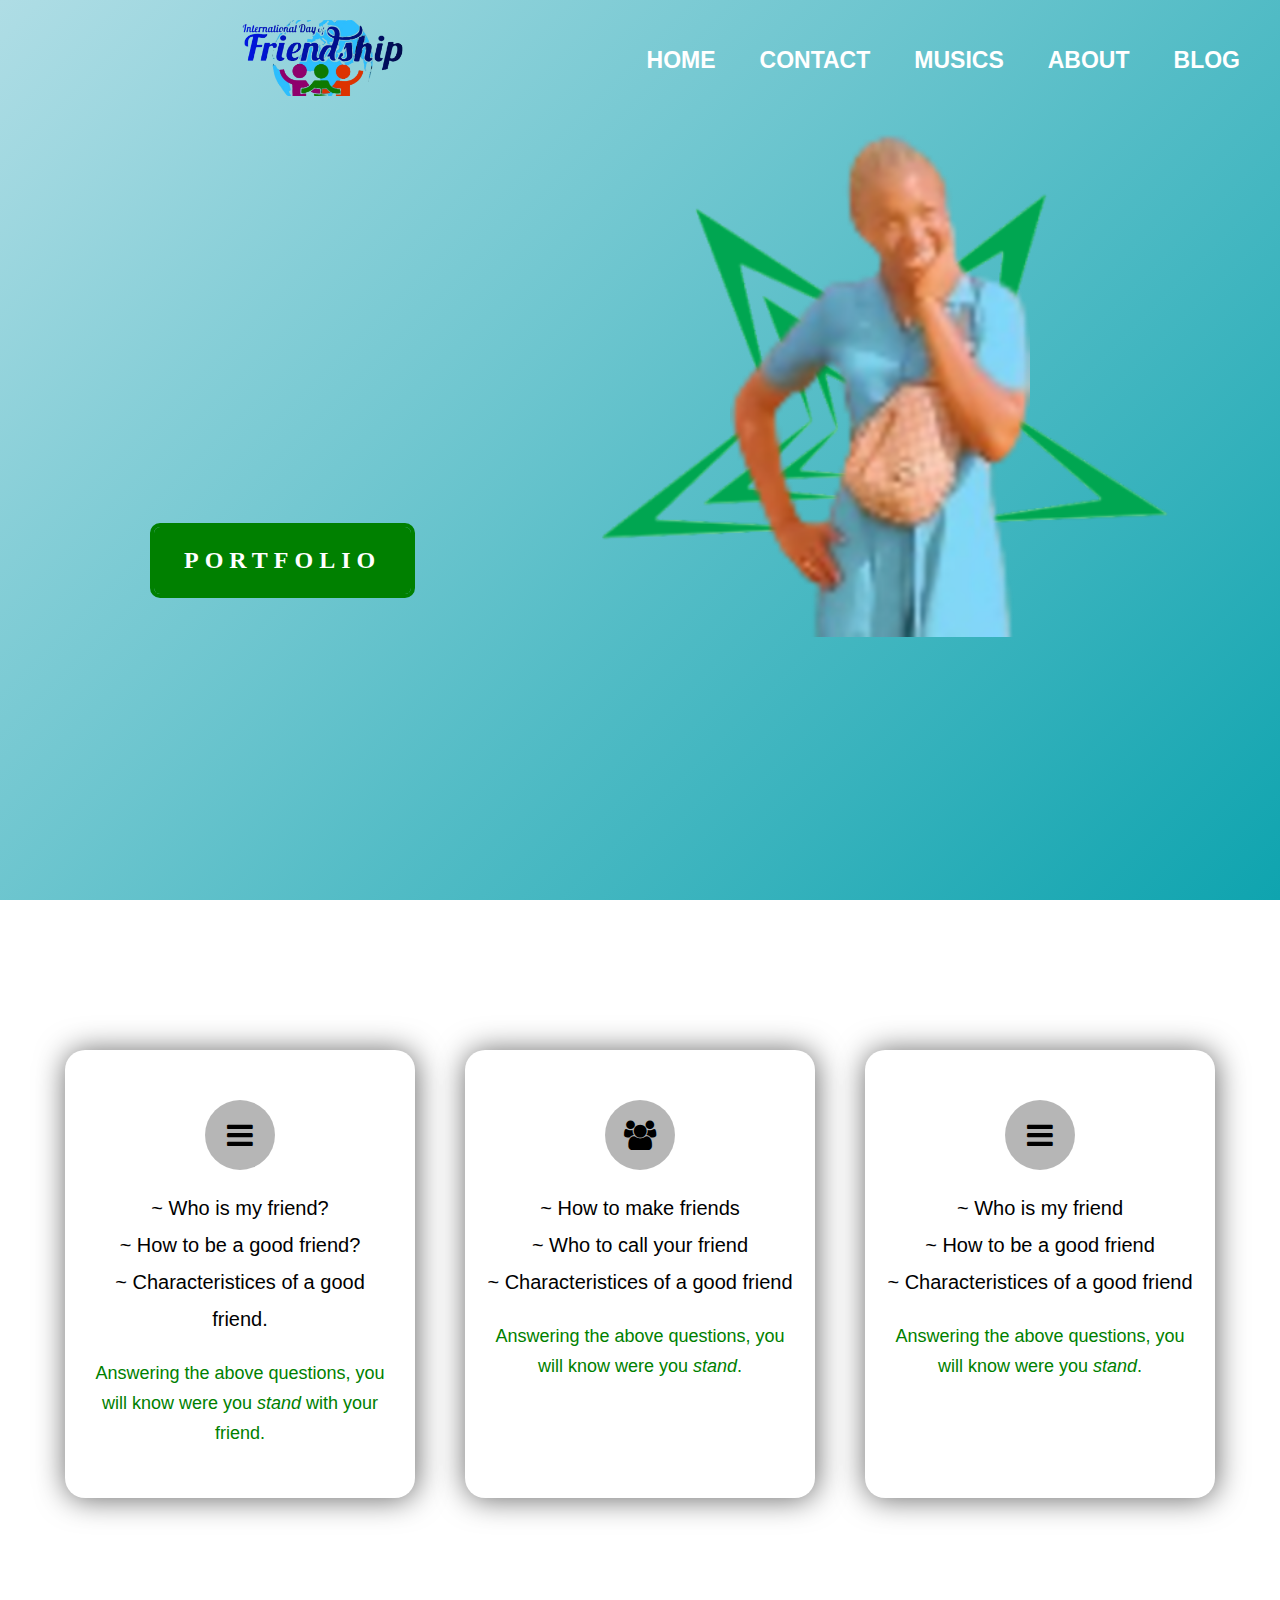
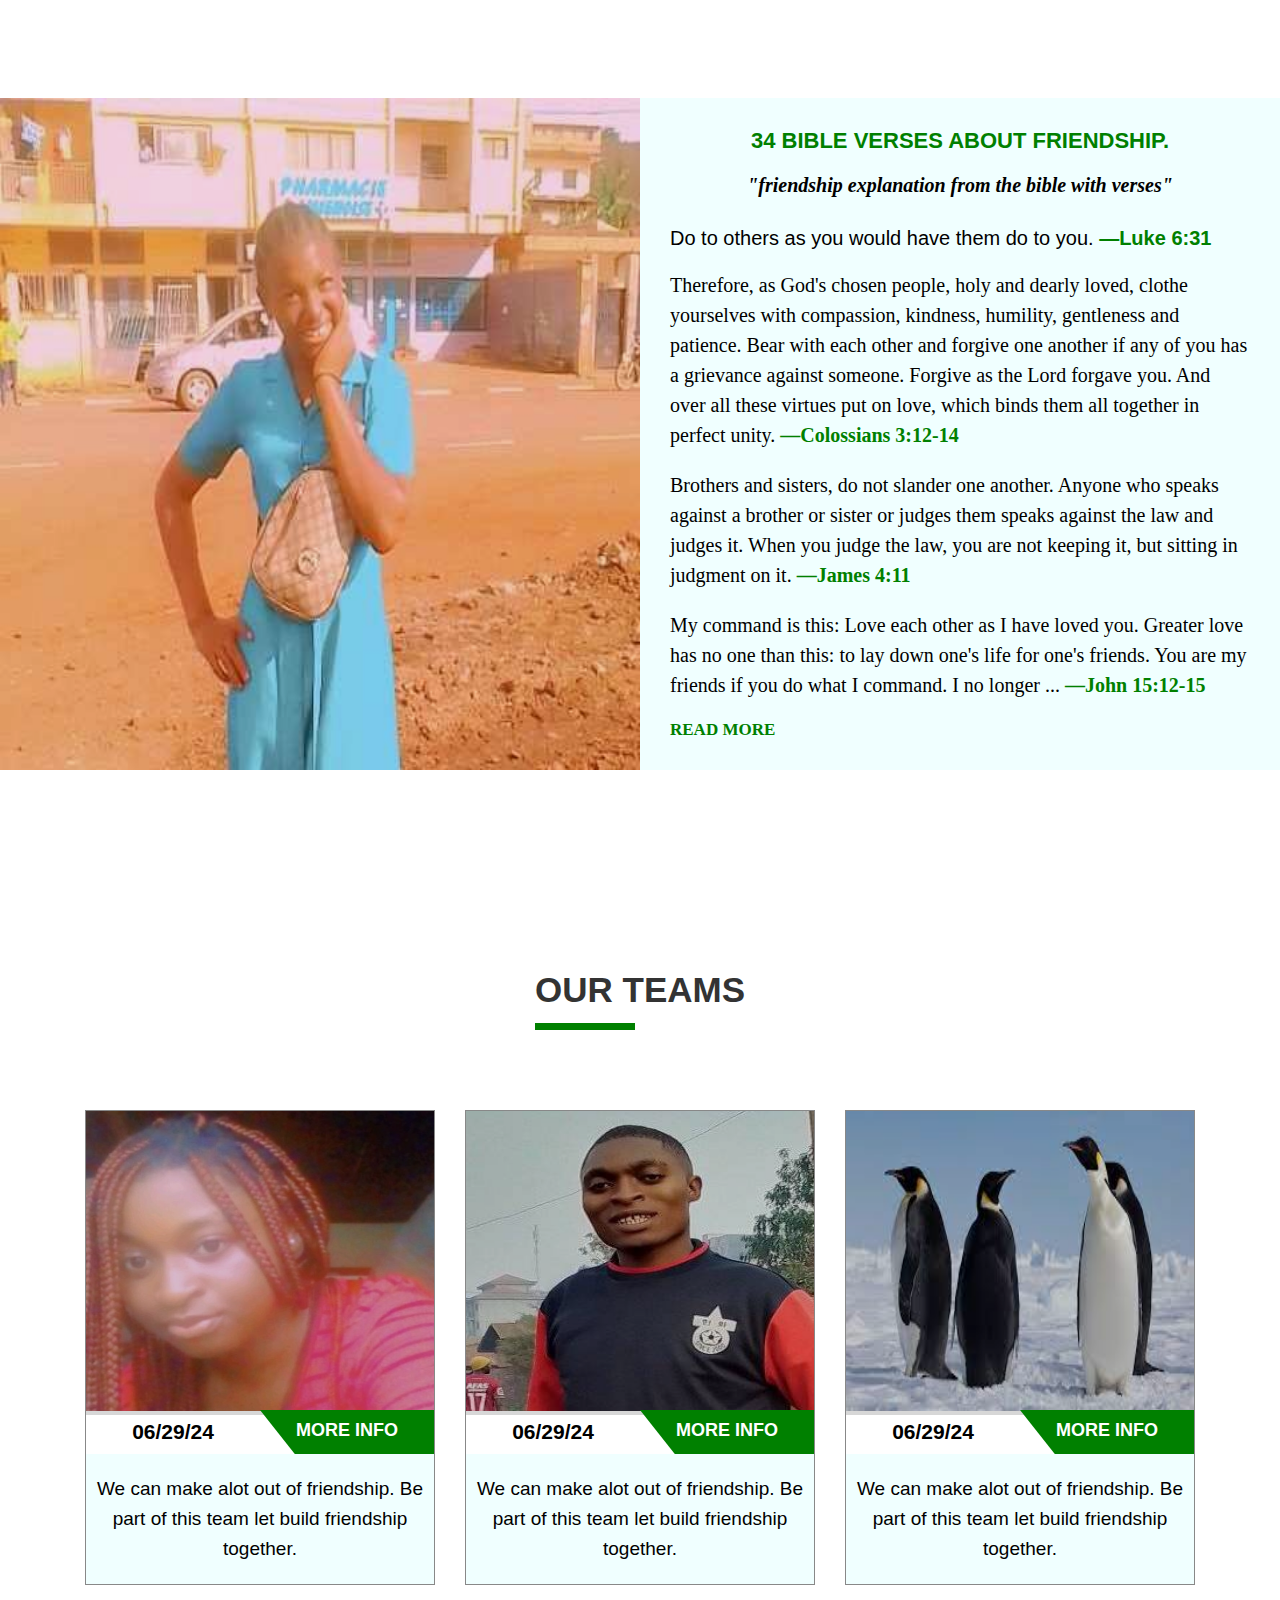
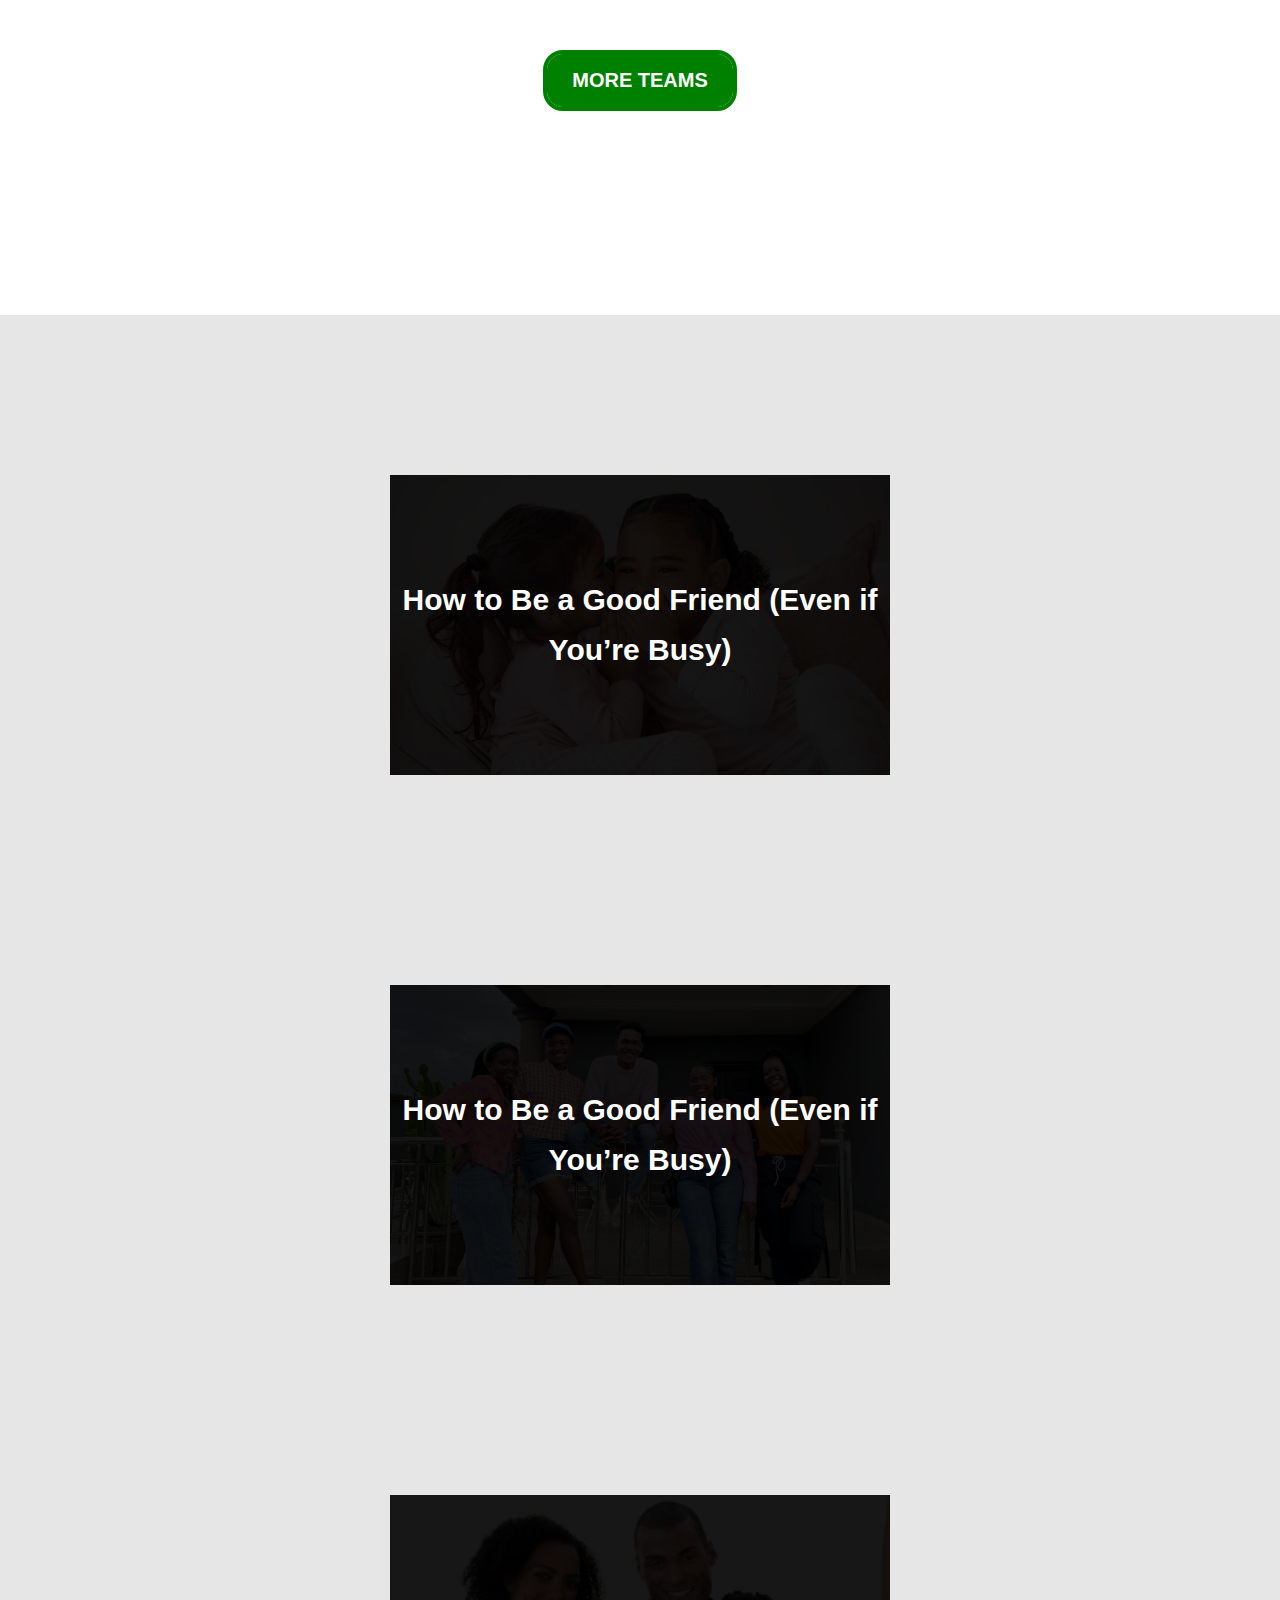
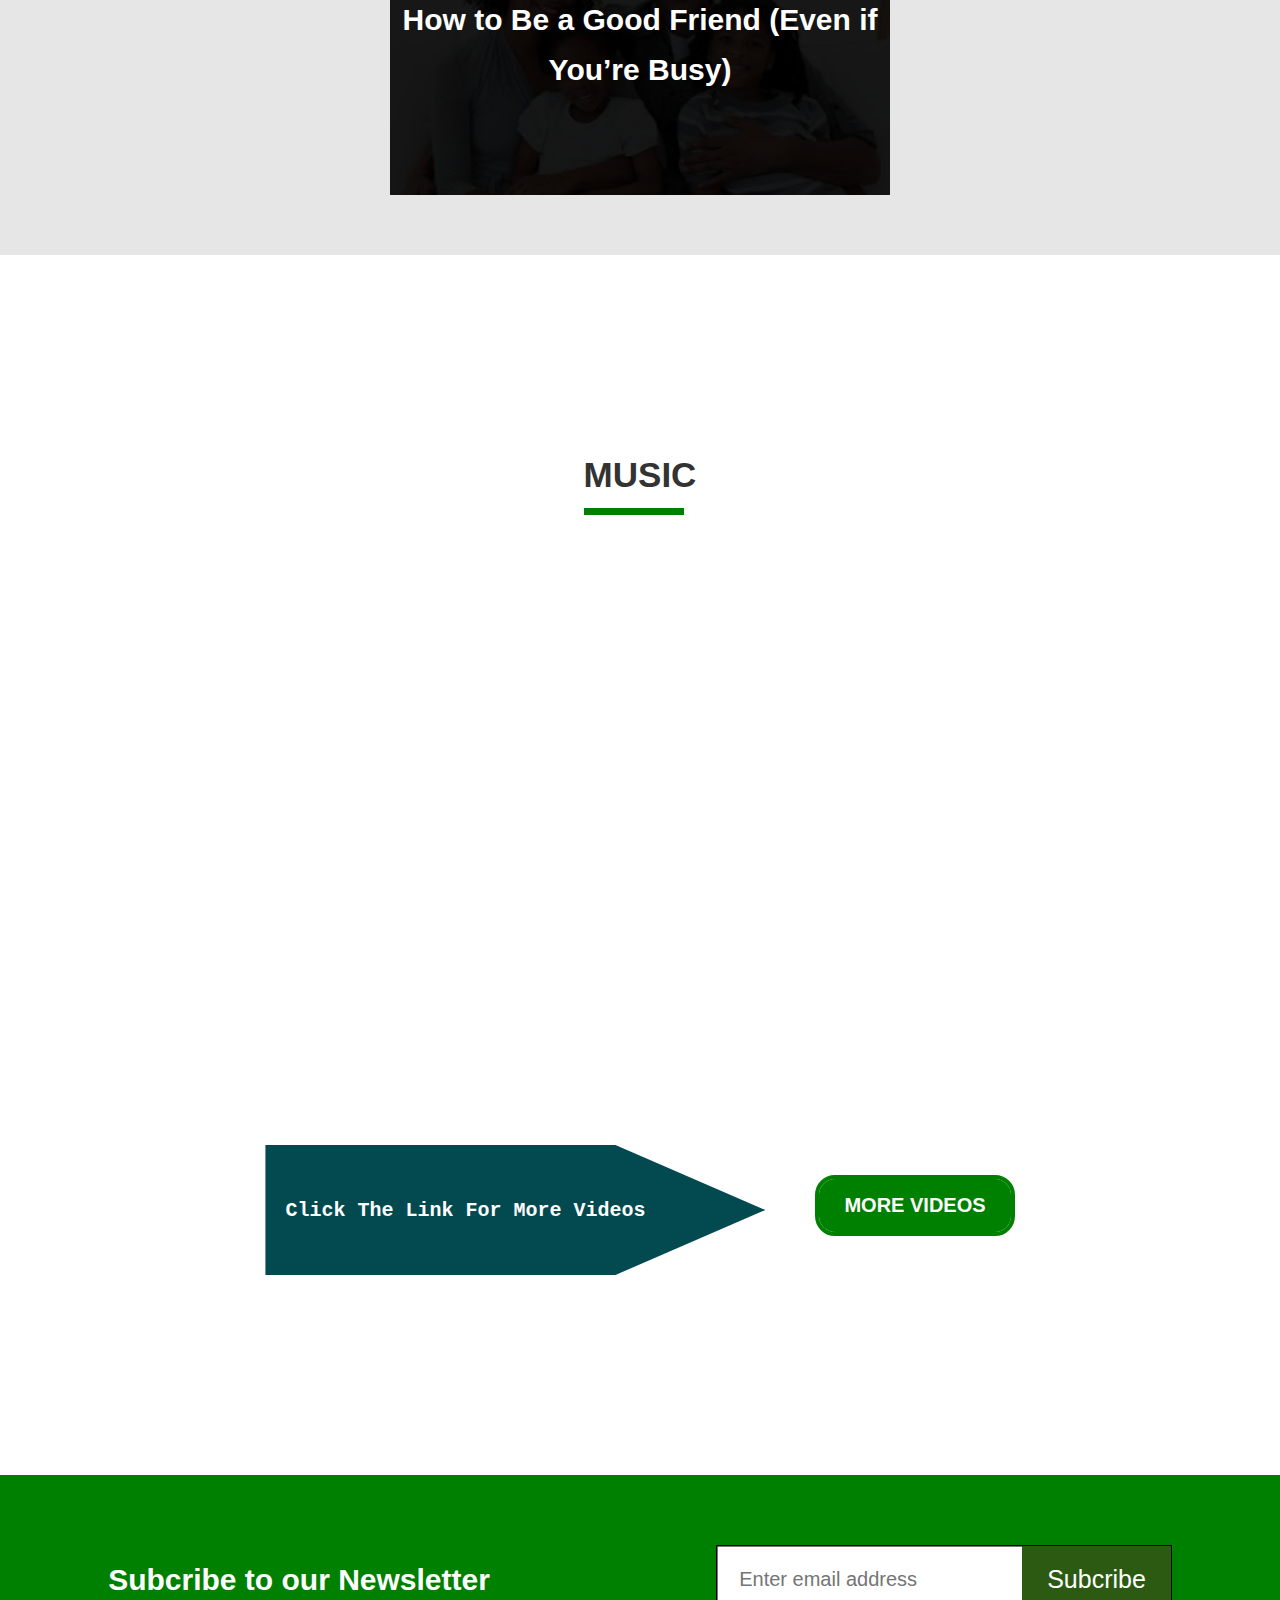
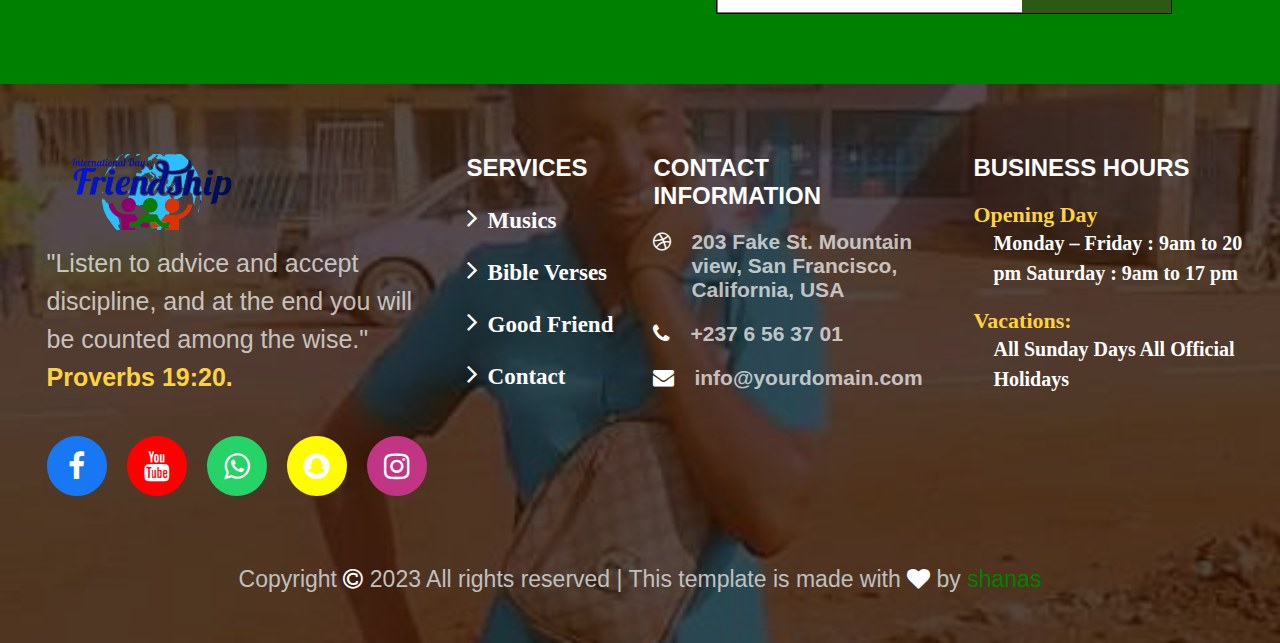
==== index.html @ 47a926df "contact page and responsive with linking to other pages (there are also some modification on other p" ====
<!DOCTYPE html>
<html lang="en">
    <head>
        <meta charset="UTF-8">
        <meta http-equiv="X-UA-Compatible" content="IE=edge">
        <meta name="viewport" content="width=device-width, initial-scale=1.0">
        <title>Lecu Portfolio website || Discover More About a Friend</title>
        <link rel="stylesheet" href="/styles/main_styles.css">
        <link rel="stylesheet" href="./icons/fontawesome/css/font-awesome.css">

        <link 
            rel="icon"
            type="image/png"
            href="/logo/favicon.png"
        />
    </head>
    <body>
        <section>
            <div class="landing-page-container">
                <div class="nav-bar">

                    <nav>
                        <input type="checkbox" id="check">
                        <label for="check">
                            <i class="fa fa-navicon" id="menu">menu</i>
                            <i class="fa fa-times" id="close">close</i>
                        </label>
                        
                        <div class="logo-container">
                            <img src="/logo/logo.png" alt="" class="logo">
                        </div>
                        <ul>
                            <li><a data-text="home" href="/index.html">home</a></li>
                            <li><a data-text="contacts" href="/contact.html">contact</a></li>
                            <li><a data-text="services" href="/music-page.html">musics</a></li>
                            <li><a data-text="about" href="">about</a></li>
                            <li><a data-text="blog" href="">blog</a></li>
                        </ul>
                    </nav>
                </div>

                <div class="landing-page-content-container">
                    <div class="hero container">
                        <div>
                            <h1>lecu, <span></span></h1>
                            <h1>a friend <span></span></h1>
                            <h1>to have <i class="fa fa-user"></i> <span></span></h1>
                            <a href="https://www.portfoliobox.net/?s=googlewo&gclid=Cj0KCQjwusunBhCYARIsAFBsUP_R49jA-_ndMEFibW5CBZ9V9tQ8vdHlRoiZrJ1qj4Ih0urQDbrahjYaAnlOEALw_wcB" type="button" class="btn">portfolio</a>
                        </div>
                    </div>

                    <div class="landing-page-site-content">
                        <div class="landing-site-logo">
                            <img src="/logo/star.png" alt="">
                        </div>
                        <div class="landing-site-image">
                            <img src="/images/crop-landing-page-image.png" alt="">
                        </div>
                    </div>
                </div>
            </div>
        </section>



        <section>
            <div class="friend-expland-container">
                <div class="friend-expland-content">
                    <a href="" class="content">
                        <div class="content-icon">
                            <i class="fa fa-navicon"></i>
                        </div>
                        <div class="content-text">
                            <p>
                                ~ Who is my friend?
                            </p>
                            <p>
                                ~ How to be a good friend?
                            </p>
                            <p>
                                ~ Characteristices of a good friend.
                            </p>
                        </div>
                        <div class="content-end-text">
                            <p>
                                Answering the above questions, you will
                                know were you <em>stand</em> with your
                                friend.
                            </p>
                        </div>
                        <div class="content-dir">
                            <i class="fa fa-angle-right"></i>
                        </div>
                    </a>
                </div>

                <div class="friend-expland-content fec-margin">
                    <a href="" class="content">
                        <div class="content-icon">
                            <i class="fa fa-users"></i>
                        </div>
                        <div class="content-text">
                            <p>
                                ~ How to make friends
                            </p>
                            <p>
                                ~ Who to call your friend
                            </p>
                            <p>
                                ~ Characteristices of a good friend
                            </p>
                        </div>
                        <div class="content-end-text">
                            <p>
                                Answering the above questions, you will
                                know were you <em>stand</em>.
                            </p>
                        </div>
                        <div class="content-dir">
                            <i class="fa fa-angle-right"></i>
                        </div>
                    </a>
                </div>


                <div class="friend-expland-content">
                    <a href="" class="content">
                        <div class="content-icon">
                            <i class="fa fa-navicon"></i>
                        </div>
                        <div class="content-text">
                            <p>
                                ~ Who is my friend
                            </p>
                            <p>
                                ~ How to be a good friend
                            </p>
                            <p>
                                ~ Characteristices of a good friend
                            </p>
                        </div>
                        <div class="content-end-text">
                            <p>
                                Answering the above questions, you will
                                know were you <em>stand</em>.
                            </p>
                        </div>
                        <div class="content-dir">
                            <i class="fa fa-angle-right"></i>
                        </div>
                    </a>
                </div>
            </div>
        </section> 



        <section>
            <div class="bible-scret-container">
                <div class="bible-scret-image">
                    <img src="/images/scret-img.jpg" alt="">
                </div>

                <div class="bible-scret-text">
                    <div class="bibli-headers">
                        <div class="bible-header">
                            <p>
                                34 bible verses about friendship.
                            </p>
                        </div>
                        <div class="bible-sub-header">
                            <p>
                                <em>
                                    "friendship explanation from the bible 
                                    with verses"
                                </em>
                            </p>
                        </div>
                    </div>
                    <div class="bible-text-container">
                        <div class="bible-text">
                            <p>
                                Do to others as you would have them do to you.
                                <span>—Luke 6:31</span>
                            </p>
                        </div>
                        <div class="bible-text-p2">
                            <p>
                                Therefore, as God's chosen people, holy and dearly loved, 
                                clothe yourselves with compassion, kindness, 
                                humility, gentleness and patience. Bear with each 
                                other and forgive one another if any of you 
                                has a grievance against someone. Forgive as the 
                                Lord forgave you. And over all these virtues 
                                put on love, which binds them all together in 
                                perfect unity. <span> —Colossians 3:12-14</span>
                            </p>
                        </div>

                        <div class="bible-text-p2">
                            <p>
                                Brothers and sisters, do not slander one another. 
                                Anyone who speaks against a brother or 
                                sister or judges them speaks against the law 
                                and judges it. When you judge the law, 
                                you are not keeping it, but sitting in 
                                judgment on it. <span>—James 4:11</span>
                            </p>
                        </div>

                        <div class="bible-text-p2">
                            <p>
                                My command is this: Love each other as I have loved 
                                you. Greater love has no one than this: to lay 
                                down one's life for one's friends. You are 
                                my friends if you do what I command. I no longer ...
                                <span>—John 15:12-15</span>
                            </p>
                        </div>

                        <div class="read-more-btn">
                            <a href="/34-bible-verses.html">read more</a>
                        </div>
                    </div>
                </div>
            </div>
        </section>
        
        
        <section>
            <div class="our-team-container">
                <div class="headers">
                    <p>
                        our teams
                    </p>
                </div>

                <div class="our-team-content">
                    <div class="main-team">
                        <div class="our-team-image">
                            <img src="/images/florida-crop.jpg" alt="">
                        </div>
                        <div class="team-info">
                            <div class="team-date">
                                <p>
                                    06/29/24
                                </p>
                            </div>
                            <div class="info">
                                <a href="">more info</a>
                            </div>
                        </div>
                        <div class="team-text">
                            <p>
                                We can make alot out of friendship.
                                Be part of this team let build 
                                friendship together.
                            </p>
                        </div>
                    </div>

                    <div class="main-team mt-margin">
                        <div class="our-team-image">
                            <img src="/images/sergio.jpg" alt="">
                        </div>
                        <div class="team-info">
                            <div class="team-date">
                                <p>
                                    06/29/24
                                </p>
                            </div>
                            <div class="info">
                                <a href="">more info</a>
                            </div>
                        </div>
                        <div class="team-text">
                            <p>
                                We can make alot out of friendship.
                                Be part of this team let build 
                                friendship together.
                            </p>
                        </div>
                    </div>

                    <div class="main-team">
                        <div class="our-team-image">
                            <img src="/images/penguis.jpeg" alt="">
                        </div>
                        <div class="team-info">
                            <div class="team-date">
                                <p>
                                    06/29/24
                                </p>
                            </div>
                            <div class="info">
                                <a href="">more info</a>
                            </div>
                        </div>
                        <div class="team-text">
                            <p>
                                We can make alot out of friendship.
                                Be part of this team let build 
                                friendship together.
                            </p>
                        </div>
                    </div>
                </div>

                <div class="secondary-btn">
                    <a href="">
                        more teams
                    </a>
                </div>
            </div>
        </section> 


        <section>
            <div class="friend-detail-container">
                <div class="frind-detail-content">
                    <div class="friend-detail-top">
                        <p>
                            How to Be a Good Friend (Even if You’re Busy)
                        </p>
                    </div>

                    <div class="friend-detail-bottom">
                        <p>
                            Typically, I don’t like to use the word “busy.” 
                            The word conjures up images of me rushing 
                            from meeting to meeting. Also, being “busy” 
                            makes me think about the times I 
                            tried to prove my worth by working way 
                            too many hours. Today, I try not to 
                            over-schedule or overwork ...
                        </p>

                        <div class="read-more-btn">
                            <a href="/be-a-friend-even-busy.html">ream more</a>
                        </div>
                    </div>
                </div>

                <div class="frind-detail-content fdc-margin">
                    <div class="friend-detail-top fdc-background-image1">
                        <p>
                            How to Be a Good Friend (Even if You’re Busy)
                        </p>
                    </div>

                    <div class="friend-detail-bottom">
                        <p>
                            Typically, I don’t like to use the word “busy.” 
                            The word conjures up images of me rushing 
                            from meeting to meeting. Also, being “busy” 
                            makes me think about the times I 
                            tried to prove my worth by working way 
                            too many hours. Today, I try not to 
                            over-schedule or overwork ...
                        </p>

                        <div class="read-more-btn">
                            <a href="">ream more</a>
                        </div>
                    </div>
                </div>

                <div class="frind-detail-content">
                    <div class="friend-detail-top fdc-background-image2">
                        <p>
                            How to Be a Good Friend (Even if You’re Busy)
                        </p>
                    </div>

                    <div class="friend-detail-bottom">
                        <p>
                            Typically, I don’t like to use the word “busy.” 
                            The word conjures up images of me rushing 
                            from meeting to meeting. Also, being “busy” 
                            makes me think about the times I 
                            tried to prove my worth by working way 
                            too many hours. Today, I try not to 
                            over-schedule or overwork ...
                        </p>

                        <div class="read-more-btn">
                            <a href="">ream more</a>
                        </div>
                    </div>
                </div>
            </div>
        </section>



        <section>
            <div class="music-container">
                <div class="headers">
                    <p>
                        music
                    </p>
                </div>

                <div class="video-container">
                    <iframe src="https://www.youtube.com/embed/W6yuPRq-lyE?si=EZrxw9Jd3_SbcTts" title="YouTube video player" frameborder="0" allow="accelerometer; autoplay; clipboard-write; encrypted-media; gyroscope; picture-in-picture; web-share" referrerpolicy="strict-origin-when-cross-origin" allowfullscreen></iframe>
                </div>

                <div class="more-video-link">
                    <div class="more-logo">
                        <p>
                            click the link for more videos
                        </p>
                    </div>
                    <div class="secondary-btn sb-ed">
                        <a href="/music-page.html">more videos</a>
                    </div>
                </div>
            </div>
        </section>



        <section>
            <div class="footer">
                <div class="subscribe-container">
                    <div class="subscribe-text">
                        <p>
                            Subcribe to our Newsletter
                        </p>
                    </div>

                    <div class="input-area">
                        <input type="text" placeholder="Enter email address">
                        <a href="">Subcribe</a>
                    </div>
                </div>


                <div class="footer-content-container">
                    <div class="main-footer-content">
                        <div class="footer-intro">
                            <div class="logo">
                                <img src="/logo/logo.png" alt="" class="logo">
                            </div>
                            <div class="footer-intro-text">
                                <p>
                                    "Listen to advice and accept discipline, 
                                    and at the end you will be counted 
                                    among the wise." <b> Proverbs 19:20.</b>
                                </p>
                            </div>
                            <div class="social-icons">
                                <div class="icon">
                                    <a href=""><i class="fa fa-facebook"></i></a>
                                </div>
                                <div class="icon">
                                    <a href=""><i class="fa fa-youtube youtube"></i></a>
                                </div>
                                <div class="icon">
                                    <a href=""><i class="fa fa-whatsapp whatsapp"></i></a>
                                </div>
                                <div class="icon">
                                    <a href=""><i class="fa fa-snapchat snapchat"></i></a>
                                </div>
                                <div class="icon">
                                    <a href=""><i class="fa fa-instagram instagram"></i></a>
                                </div>
                            </div>
                        </div>


                        <div class="service-container ed2">
                            <div class="footer-header">
                                <p>
                                    services
                                </p>
                            </div>
                            <div class="service-link">
                                <ul>
                                    <li><i class="fa fa-angle-right"></i><a href="/music-page.html">musics</a></li>
                                    <li><i class="fa fa-angle-right"></i><a href="/34-bible-verses.html">bible verses</a></li>
                                    <li><i class="fa fa-angle-right"></i><a href="/be-a-friend-even-busy.html">good friend</a></li>
                                    <li><i class="fa fa-angle-right"></i><a href="/contact.html">contact</a></li>
                                </ul>
                            </div>
                        </div>

                        <div class="contact-info-container ed3">
                            <div class="footer-header">
                                <p>
                                    contact information
                                </p>
                            </div>
                            <div class="contact-text-footer">
                                <div class="contact-text">
                                    <span><i class="fa fa-dribbble"></i></span>
                                    <span class="skip"> 203 Fake St. Mountain view, San Francisco, California, USA</span>
                                </div>
                                <div class="contact-text ed">
                                    <span><i class="fa fa-phone"></i></span>
                                    <span class="skip">+237 6 56 37 01</span>
                                </div>
                                <div class="contact-text ed">
                                    <span><i class="fa fa-envelope"></i></span>
                                    <span class="skip">info@yourdomain.com</span>
                                </div>
                            </div>
                        </div>

                        <div class="contact-info-container ed4">
                            <div class="footer-header">
                                <p>
                                    business hours
                                </p>
                            </div>
                            <div class="contact-text-footer">
                                <div class="opening">
                                    <span>opening day</span>
                                    <p>Monday – Friday : 9am to 20</p>
                                    <p>pm Saturday : 9am to 17 pm</p>
                                </div>

                                <div class="opening">
                                    <span>Vacations:</span>
                                    <p>All Sunday Days All Official</p>
                                    <p>Holidays</p>
                                </div>
                            </div>
                        </div>
                    </div>

                    <div class="copyright">
                        <p>
                            Copyright <i class="fa fa-copyright"></i> 2023 All rights reserved | This template is made with <i class="fa fa-heart"></i> by <a href="">shanas</a>
                        </p>
                    </div>
                </div>
            </div>
        </section>
    </body>
</html>
---- styles/main_styles.css ----
* {
    margin: 0;
    padding: 0;
    box-sizing: border-box;
}

img {
    margin: 0;
    padding: 0;
}

:root {
    --primary_color: green;
    --hover_color: rgb(9, 88, 9);
    --nav_bar_paddings: 30px 20px;
}



.landing-page-container {
    height: 100vh;
    position: relative;
    overflow: hidden;
    background: linear-gradient(-45deg,#003135 , #024950 , #964734 , #0FA4AF , #AFDDE5);
    background-size: 400% 400%;
    animation: move 10s ease-in-out infinite;
    /* background: linear-gradient(120deg, #a1c4fd 0%, #c2e9fb 100%); */

    /* animation: move_backgroung-color 3s ease-in-out infinite; */
}
@keyframes move {
    0% {
        background-position: 0% 50%;
    }
    50% {
        background-position: 100% 50%;
    }
    100% {
        background-position: 0% 50%;
    }
}
/* .landing-page-container::before {
    content: '';
    background-color: hsl(0, 0%, 50%);
    width: 100%;
    height: 100%;
    position: absolute;
    top: 0;
    left: 0;
    z-index: 1;
} */

.nav-bar nav {
    display: flex;
    justify-content: space-between;
    align-items: center;
    padding: 20px 20px 0 10px;
    z-index: 10;
    position: relative;
    z-index: 100;
}
.nav-bar .logo {
    width: 200px;
    height: fit-content;
    z-index: 10;
}
.nav-bar nav ul {
    list-style: none;
}
.nav-bar nav ul li {
    display: inline-block;
    margin: 0 20px;
}
.nav-bar nav ul li a {
    text-decoration: none;
    text-transform: uppercase;
    font-size: 23px;
    font-family: Verdana, Geneva, Tahoma, sans-serif;
    font-weight: 800;
    color: white;
    transition: 0.3s;
    position: relative;
}
.nav-bar nav ul li a::after {
    content: '';
    position: absolute;
    bottom: -20px;
    left: 0;
    width: 0;
    height: 5px;
    background-color: var(--primary_color);
    transform: scale(0);
    transition: 0.3s;
}
.nav-bar nav ul li a:hover::after {
    transform: scale(1);
    bottom: -10px;
    width: 100%;
}
.nav-bar nav ul li a:hover {
    cursor: pointer;
    color: var(--primary_color);
}

#check {
    display: none;
}


label #menu,
label #close {
    font-size: 23px;
    text-transform: uppercase;
    font-weight: 700;
    cursor: pointer;
    position: absolute;
    top: 50px;
    right: 50px;
    color: white;
    display: none;
}


@media (max-width: 1040px) {
    .nav-bar nav ul li a {
        font-size: 20px;
    }
}
@media (max-width: 930px) {
    .nav-bar nav {
        flex-direction: column;
        align-items: flex-start;
    }
    .nav-bar nav ul {
        display: flex;
        flex-direction: column;
        margin-top: 30px;
        text-align: center;
        width: 100%;
        position: absolute;
        top: 100px;
        left: -100%;
        height: 100%;
        transition: 0.5s;
        background-color: hsl(0, 0%, 20%);
        z-index: 100;
        height: 100vh;
    }
    .nav-bar nav ul li {
        display: block;
        margin: 30px 0;
    }
    .nav-bar nav ul li a {
        color: white;
    }


    label #menu {
        display: block;
    }
    #check:checked ~ ul {
        left: 0;
    }
    #check:checked ~ label #menu {
        display: none;
    }
    #check:checked ~ label #close {
        display: block;
    }
}



.landing-page-content-container {
    display: flex;
    justify-content: space-between;
    padding: 0 150px;
    margin-top: 18px;
}
.hero {
    background-size: cover;
    background-repeat: no-repeat;
    background-position: top center;
    background-attachment: fixed;
    padding-top: 30px;
    position: relative;
    margin-top: 20px;
    z-index: 10;
}
.hero::after {
    content: '';
    position: absolute;
    left: 0px;
    top: 0px;
    height: 100%;
    width: 100%;
    opacity: 0.7;
    z-index: -1;
}
.hero .hero {
    max-width: 1200px;
    margin: 0px auto;
    padding: 0px 50px;
    justify-content: 50px;
}
.hero h1 {
    display: block;
    width: fit-content;
    font-size: 4rem;
    position: relative;
    color: transparent;
    text-transform: uppercase;
    font-family: Verdana, Geneva, Tahoma, sans-serif;
    font-weight: 700;
    animation: text-reveal 0.5s ease forwards;
    animation-delay: 1s;
    line-height: 85px;
}
.ed {
    margin-top: 120px;
}
.ed2 {
    margin-left: -100px;
}
.hero h1:nth-child(1) {
    animation: text-reveal-name 0.5s ease forwards;
    animation-delay: 1s;
}
.hero h1:nth-child(2) {
    animation-delay: 2s;
}
.hero h1:nth-child(3) {
    animation-delay: 3s;
}
.hero h1:nth-child(4) {
    /* animation: text-reveal-name 0.5s ease forwards; */
    animation-delay: 4s;
}
.hero h1 span {
    position: absolute;
    top: 0px;
    left: 0px;
    height: 100%;
    width: 0px;
    background-color: var(--primary_color);
    animation: text-animation-box 1s ease;
    animation-delay: 0.3s;
}
.hero h1 i {
    transition: 0.3s;
}
.hero h1 i:hover {
    cursor: pointer;
    color: var(--primary_color);
}
.hero h1:nth-child(1) span {
    animation-delay: 0.5s;
}
.hero h1:nth-child(2) span {
    animation-delay: 1.5s;
}
.hero h1:nth-child(3) span {
    animation-delay: 2.5s;
}
.hero h1:nth-child(4) span {
    animation-delay: 3.5s;
}
.hero .btn {
    display: inline-block;
    padding: 20px 30px;
    color: var(--primary_color);
    background-color: transparent;
    border: 4px solid var(--primary_color);
    font-size: 1.5rem;
    text-transform: uppercase;
    letter-spacing: 6px;
    font-weight: 800;
    margin-top: 20px;
    transition: 0.3s ease;
    text-decoration: none;
    border-radius: 10px;
    overflow: hidden;
    transition-property: background-color, color;
    margin-bottom: 50px;
    margin-top: 100px;
    position: relative;
    color: white;
}
.hero .btn::before {
    content: '';
    background-color: var(--primary_color);
    width: 100%;
    height: 100%;
    position: absolute;
    top: 0;
    left: 0;
    transform: translateX(0);
    transition: 0.5s;
    z-index: -1;
}
.hero .btn:hover::before {
    cursor: pointer;
    transform: translateX(-100%);
}
.hero .btn:hover {
    color: var(--primary_color);
}
.btn:active {
    background-color: transparent;
}


@keyframes text-animation-box {
    50% {
        width: 100%;
        left: 0px;
    }
    100% {
        width: 0px;
        left: 100%;
    }
}
@keyframes text-reveal {
    100% {
        color: white;
    }
}
@keyframes text-reveal-name {
    100% {
        color: var(--primary_color);
        font-weight: 500px;
    }
}


.landing-page-site-content {
    position: relative;
    bottom: 50px;
    width: 500px;
    z-index: 1;
}
.landing-site-logo,
.landing-site-image {
    position: absolute;
    top: 12%;
    left: 50%;
    transform: translate(-50%);
}
.landing-site-logo img {
    width: 600px;
}
.landing-site-image img {
    object-fit: cover;
    width: 300px;
}


@media (max-width: 1200px) {
    .landing-page-content-container {
        padding: 0 100px;
    }
}
@media (max-width: 1100px) {
    .landing-page-content-container {
        padding: 0 50px;
    }
}
@media (max-width: 999px) {
    .hero h1 {
        font-size: 3.5rem;
    }
}
@media (max-width: 950px) {
    .hero h1 {
        font-size: 3rem;
        line-height: 80px;
    }
    .hero .btn {
        font-size: 1.2rem;
    }
    .landing-page-site-content {
        width: 400px;
        bottom: 26px;
    }
    .landing-site-image img {
        width: 280px;
    }
    .landing-site-logo img {
        width: 580px;
    }
    
} 
@media (max-width: 850px) {
    .hero h1 {
        font-size: 2.5rem;
        line-height: 70px;
    }
}
@media (max-width: 770px) {
    .landing-page-content-container {
        flex-direction: column;
        align-items: center;
    }
    .landing-page-site-content {
        top: -470px;
    }
    .landing-site-image img {
        width: 320px;
    }
    .landing-site-logo img {
        width: 550px;
    }
    .hero h1 {
        font-size: 3rem;
        line-height: 75px;
    }
    .hero .btn {
        font-size: 1.5rem;
    }
    .hero {
        background-color: rgba(0, 0, 0, 40%);
        width: 100%;
        display: flex;
        justify-content: center;
    }
    .landing-page-content-container {
        padding: 0;
    }
}
@media (max-width: 510px) {
    .landing-page-site-content {
        top: -400px;
    }
    .landing-site-image img {
        width: 300px;
    }
    .landing-site-logo img {
        width: 500px;
    }
    .hero h1 {
        font-size: 2.5rem;
        line-height: 75px;
        text-align: center;
    }
    .hero .btn {
        font-size: 1.2rem;
    }
    .hero {
        padding: 25px 20px;
    }
}
@media (max-width: 400px) {
    .logo-container .logo {
        width: 150px;
    }
    .hero .btn {
        margin-top: 50px;
    }
}
@media (max-width: 282px) {
    .hero h1 {
        line-height: 65px;
    }
}


@keyframes move_backgroung-color {
    0% {
        /* background: linear-gradient(#a1c4fd , #379cdb); */
        background: linear-gradient(#96C93D , #00B09B);
    }

    50% {
        /* background: linear-gradient(#000046 , #1CB5E0); */
    }
    
    100% {
        background: linear-gradient(#00B09B , #96C93D);
    }
}



.friend-expland-container {
    display: flex;
    justify-content: center;
    margin-top: 150px;
}
.friend-expland-container a {
    text-decoration: none;
}
.friend-expland-content {
    box-shadow: 1px 1px 30px rgba(0, 0, 0, 0.603);
    padding-top: 50px;
    padding-left: 20px;
    padding-right: 20px;
    position: relative;
    border-radius: 20px;
    width: 350px;
}
.content {
    display: flex;
    flex-direction: column;
    align-items: center;
}
.content-icon i {
    font-size: 30px;
    color: black;
    width: 70px;
    height: 70px;
    border-radius: 50%;
    display: flex;
    justify-content: center;
    align-items: center;
    background-color: rgba(0, 0, 0, 0.288);
    transition: 0.5s;
}
.content-text {
    font-size: 20px;
    line-height: 37px;
    margin: 20px 0;
    color: black;
    text-align: center;
    font-family: 'Lucida Sans', 'Lucida Sans Regular', 'Lucida Grande', 'Lucida Sans Unicode', Geneva, Verdana, sans-serif;
}
.content-end-text {
    font-size: 18px;
    color: var(--primary_color);
    line-height: 30px;
    text-align: center;
    font-family: Verdana, Geneva, Tahoma, sans-serif;
}
.content-dir i {
    font-size: 25px;
    background-color: var(--primary_color);
    width: 50px;
    height: 50px;
    display: flex;
    justify-content: center;
    align-items: center;
    border-radius: 50%;
    color: white;
    position: relative;
    bottom: -30px;
    font-weight: 700;
    transition: 0.4s;
    transform: scale(0);
}

.friend-expland-content.fec-margin {
    margin: 0 50px;
}

.friend-expland-content:hover .content-icon i {
    background-color: var(--primary_color);
    color: white;
}
.friend-expland-content:hover .content-dir i {
    transform: scale(1);
}

@media (max-width:1030px) {
    .friend-expland-content.fec-margin {
        margin: 0 30px;
    }
}
@media (max-width:880px) {
    .friend-expland-container {
        flex-direction: column;
        align-items: center;
    }
    .friend-expland-content.fec-margin {
        margin: 50px 0;
    }
    .content-text {}
}
@media (max-width: 500px) {
    .friend-expland-content {
        width: 300px;
    }
    .content-icon i {
        font-size: 25px;
        width: 60px;
        height: 60px;
    }
}
@media (max-width: 400px) {
    .friend-expland-content {
        width: 100%;
    }
}


.bible-scret-container {
    display: flex;
    margin-top: 200px;
}
.bible-scret-image {
    width: 50%;
}
.bible-scret-image img {
    width: 100%;
    height: 100%;
}
.bible-scret-image {
    position: relative;
}
.bible-scret-image::before {
    content: '';
    background-color: rgba(0, 0, 0, 0.055);
    position: absolute;
    left: 0;
    width: 100%;
    height: 100%;
    z-index: 10;
}
.bible-scret-text {
    width: 50%;
    padding: 30px;
    background-color: azure;
}

.bible-header {
    text-transform: uppercase;
    font-family: Verdana, Geneva, Tahoma, sans-serif;
    font-weight: 800;
    color: var(--primary_color);
    text-align: center;
    font-size: 22px;
}
.bible-sub-header {
    font-weight: 800;
    font-size: 20px;
    text-align: center;
    margin-top: 20px;
}
.bible-text {
    margin-top: 30px;
    font-size: 20px;
    font-family: 'Gill Sans', 'Gill Sans MT', Calibri, 'Trebuchet MS', sans-serif;
}
.bible-text-container span {
    color: var(--primary_color);
    font-weight: 600;
}
.bible-text-p2 {
    margin-top: 20px;
    line-height: 30px;
    font-size: 20px;
}

.read-more-btn {
    margin-top: 20px;
}
.read-more-btn a {
    text-transform: uppercase;
    font-weight: 700;
    text-decoration: none;
    position: relative;
    font-size: 17px;
    color: var(--primary_color);
}
.read-more-btn a::after {
    content: '';
    position: absolute;
    background-color: var(--primary_color);
    width: 100%;
    height: 3px;
    left: 0;
    bottom: -20px;
    transform: scale(0);
    transition: 0.3s;
}
.read-more-btn a:hover::after {
    content: '';
    position: absolute;
    background-color: var(--primary_color);
    width: 100%;
    height: 3px;
    left: 0;
    bottom: -5px;
    transform: scale(1);
}


@media (max-width: 1015px) {
    .bible-scret-container {
        flex-direction: column;
        align-items: center;
    }
    .bible-scret-image {
        width: 80%;
    }
    .bible-scret-text {
        width: 80%;
    }
}
@media (max-width: 600px) {
    .bible-scret-image {
        width: 100%;
    }
    .bible-scret-text {
        width: 100%;
    }
}
@media (max-width: 400px) {
    .bible-scret-text {
        padding: 15px;
    }
}



.our-team-container {
    display: flex;
    flex-direction: column;
    align-items: center;
    margin-top: 200px;
}
.headers {
    text-transform: uppercase;
    font-size: 35px;
    color: hsl(0, 0%, 20%);
    font-family: Verdana, Geneva, Tahoma, sans-serif;
    font-weight: 800;
    position: relative;
    margin-bottom: 100px;
    text-align: center;
}
.headers::after {
    content: '';
    background-color: var(--primary_color);
    width: 100px;
    height: 7px;
    position: absolute;
    left: 0;
    bottom: -20px;
}


.our-team-content {
    display: flex;
}
.main-team {
    border: 1px solid rgba(0, 0, 0, 0.466);
    width: 350px;
}
.main-team.mt-margin {
    margin: 0 30px;
}
.our-team-image {
    position: relative;
    cursor: pointer;
}
.our-team-image::before {
    content: '';
    background-color: rgba(0, 0, 0, 0.158);
    width: 100%;
    height: 100%;
    position: absolute;
    left: 0;
}
.our-team-image img {
    width: 100%;
    height: 300px;
}
.team-info {
    display: flex;
    margin-top: -5px;
}
.team-date {
    width: 50%;
    font-family: Verdana, Geneva, Tahoma, sans-serif;
    font-weight: 700;
    font-size: 21px;
    text-align: center;
    padding: 10px 0;
}
.info {
    width: 50%;
    background-color: var(--primary_color);
    text-align: center;
    padding: 10px 0;
    clip-path: polygon(0 0 , 70% 0 , 100% 0 , 100% 100% , 20% 100%);
}
.info a {
    background-color: var(--primary_color);
    text-align: center;
    font-size: 18px;
    text-transform: uppercase;
    color: white;
    text-decoration: none;
    font-weight: 600;
    transition: 0.3s;
    font-family: 'Lucida Sans', 'Lucida Sans Regular', 'Lucida Grande', 'Lucida Sans Unicode', Geneva, Verdana, sans-serif;
}
.team-text {
    font-family: 'Franklin Gothic Medium', 'Arial Narrow', Arial, sans-serif;
    font-size: 19px;
    line-height: 30px;
    text-align: center;
    padding: 20px 10px;
    background-color: azure;
}

.secondary-btn {
    margin-top: 60px;
    overflow: hidden;
    height: 70px;
    display: flex;
    align-items: center;
    border-radius: 20px;
}
.secondary-btn a {
    text-decoration: none;
    font-size: 20px;
    text-transform: uppercase;
    font-family: Verdana, Geneva, Tahoma, sans-serif;
    font-weight: 700;
    color: white;
    border: 4px solid var(--primary_color);
    padding: 15px 25px;
    position: relative;
    border-radius: 20px;
    overflow: hidden;
}
.secondary-btn a:hover {
    cursor: pointer;
    color: var(--primary_color);
}
.secondary-btn a::after {
    content: '';
    background-color: var(--primary_color);
    position: absolute;
    width: 100%;
    height: 100%;
    top: 0;
    left: 0;
    z-index: -1;
    transform: translateX(0);
    transition: 0.5s;
}
.secondary-btn a:hover::after {
    cursor: pointer;
    transform: translateX(-100%);
}


@media (max-width: 1190px) {
    .main-team {
        width: 300px;
    }
    .team-date {
        font-size: 18px;
    }
    .info a {
        font-size: 16px;
    }
    .secondary-btn a {
        font-size: 18px;
    }
    .headers {
        font-size: 30px;
    }
}

@media (max-width: 1033px) {
    .our-team-content {
        flex-direction: column;
        align-items: center;
    }
    .main-team.mt-margin {
        margin: 100px 0;
    }
    .main-team {
        width: 450px;
    }
    .team-date {
        font-size: 21px;
    }
    .info a {
        font-size: 18px;
    }
    .secondary-btn a {
        font-size: 20px;
    }
    .headers {
        font-size: 35px;
    }
}

@media (max-width: 630px) {
    .main-team {
        width: 400px;
    }
    .team-date {
        font-size: 21px;
    }
    .info a {
        font-size: 18px;
    }
    .secondary-btn a {
        font-size: 18px;
    }
    .headers {
        font-size: 30px;
    }
}

@media (max-width: 520px) {
    .main-team {
        width: 350px;
    }
    .team-date {
        font-size: 21px;
    }
    .info a {
        font-size: 18px;
    }
    .secondary-btn a {
        font-size: 18px;
    }
    .headers {
        font-size: 28px;
    }
    .headers::after {
        width: 70px;
    }
}

@media (max-width: 410px) {
    .main-team {
        width: 100%;
    }
    .team-info {
        flex-direction: column;
    }
    .team-date {
        width: 100%;
    }
    .info {
        width: 100%;
        clip-path: none;
    }
    .secondary-btn a {
        font-size: 16px;
    }
    .info a:hover {
        padding: 10px 40px;
    }
}




.friend-detail-container {
    display: flex;
    padding: 10px 20px 0 20px;
    justify-content: center;
    align-items: center;
    background-color: hsl(0, 0%, 90%);
    margin-top: 200px;
}
.frind-detail-content {
    width: 400px;
    height: 510px;
}
.frind-detail-content:hover {
    cursor: pointer;
}

.frind-detail-content:hover .friend-detail-top {
    transform: translateY(0);
    height: 200px;
}
.frind-detail-content:hover .friend-detail-top p {
    line-height: 35px;
}
.frind-detail-content:hover .friend-detail-top::before {
    background-color: rgba(0, 0, 0, 0.781);
}
.frind-detail-content:hover .friend-detail-bottom {
    transform: translateY(0);
}

.friend-detail-top {
    background-image: url('/images/best-friend1.webp');
    background-repeat: no-repeat;
    background-size: cover;
    background-position: center;
    position: relative;
    z-index: 1;
    height: 300px;
    display: flex;
    align-items: center;
    transform: translateY(50%);
    transition: 0.5s;
    padding: 20px 10px;
}
.friend-detail-top::before {
    content: '';
    position: absolute;
    top: 0;
    left: 0;
    background-color: rgba(0, 0, 0, 0.911);
    width: 100%;
    height: 100%;
    z-index: -1;
}

.frind-detail-content .fdc-background-image1 {
    background-image: url('/images/best-friends2.jpg');
}

.frind-detail-content.fdc-margin {
    margin: 0 20px;
}

.frind-detail-content .fdc-background-image2 {
    background-image: url('/images/best-friend3.jpeg');
}

.friend-detail-top p {
    font-size: 25px;
    font-family: 'Segoe UI', Tahoma, Geneva, Verdana, sans-serif;
    font-weight: 700;
    color: white;
    text-align: center;
    line-height: 50px;
}
.friend-detail-bottom {
    font-size: 20px;
    font-family: 'Franklin Gothic Medium', 'Arial Narrow', Arial, sans-serif;
    line-height: 35px;
    height: 300px;
    background-color: azure;
    padding: 20px;
    display: flex;
    flex-direction: column;
    justify-content: center;
    transform: translateY(-50%);
    transition: 0.5s;
}


@media (max-width: 1280px) {
    .friend-detail-container {
        flex-direction: column;
        align-items: center;
    }
    .frind-detail-content {
        width: 500px;
        height: 510px;
    }
    .friend-detail-top p  {
        font-size: 30px;
    }
}
@media (max-width: 630px) {
    .frind-detail-content {
        width: 400px;
    }
    .friend-detail-top p  {
        font-size: 25px;
    }
}
@media (max-width: 500px) {
    .frind-detail-content {
        width: 100%;
        height: 100%;
    }
}

@media (max-width: 453px) {
    .friend-detail-bottom {
        line-height: 30px;
    }
    .frind-detail-content {
        width: 100%;
    }
    .friend-detail-container {
        padding: 0;
    }
    .friend-detail-bottom {
        font-size: 18px;
    }
} 
@media (max-width: 411px) {
    .friend-detail-bottom {
        font-size: 18px;
    }
} 
@media (max-width: 340px) {
    .friend-detail-bottom {
        font-size: 10px;
        line-height: 25px;
    }
    .frind-detail-content:hover .friend-detail-bottom {
        font-size: 20px;
        line-height: 30px;
        height: fit-content;
    }
}




.music-container {
    display: flex;
    flex-direction: column;
    align-items: center;
    justify-content: center;
    margin-top: 200px;
}
.video-container {
    width: 800px;
    height: 500px;
}
.video-container iframe {
    width: 100%;
    height: 100%;
}

.more-video-link {
    display: flex;
    align-items: center;
    margin-top: 50px;
}
.more-logo {
    height: 130px;
    width: 500px;
    color: white;
    font-size: 20px;
    font-family: 'Courier New', Courier, monospace;
    font-weight: 600;
    display: flex;
    align-items: center;
    padding-left: 20px;
    text-transform: capitalize;
    background-color: #024950;
    /* background-color: var(--primary_color); */
    clip-path: polygon(0 0 , 70% 0 , 100% 50% , 70% 100% , 0 100%);
}
.secondary-btn.sb-ed {
    position: relative;
    top: 50%;
    transform: translateY(-50%);
    margin-left: 50px;
}


@media (max-width: 945px) {
    .video-container {
        width: 600px;
        height: 500px;
    }
    .more-logo {
        width: 350px;
    }
    .secondary-btn.sb-ed a {
        font-size: 15px;
    }
}
@media (max-width: 945px) {
    .video-container {
        width: 600px;
        height: 400px;
    }
}
@media (max-width: 700px) {
    .video-container {
        width: 100%;
    }
    .more-video-link {
        flex-direction: column;
        justify-content: center;
        align-items: center;
    }
    .more-logo {
        text-align: center;
        padding: 10px;
        clip-path: polygon(0 0 , 100% 0 , 100% 70% , 50% 100% , 0 70%);
    }
    .secondary-btn.sb-ed {
        position: relative;
        top: 50%;
        transform: translateY(-50%);
        margin-left: 0;
    }
}
@media (max-width: 400px) {
    .more-logo {
        width: 100%;
    }
} 




.subscribe-container {
    background-color: var(--primary_color);
    display: flex;
    justify-content: space-around;
    align-items: center;
    padding: 70px 20px;
    margin-top: 200px;
}
.subscribe-text {
    font-size: 30px;
    font-family: Verdana, Geneva, Tahoma, sans-serif;
    font-weight: 700;
    color: white;
    margin-right: 50px;
}

.input-area {
    border: 1px solid;
    display: flex;
}
.input-area input {
    padding: 15px 20px;
    font-size: 20px;
    outline: none;
}
.input-area a {
    background-color: #2c5a12;
    padding: 19px 25px;
    font-family: 'Franklin Gothic Medium', 'Arial Narrow', Arial, sans-serif;
    color: white;
    font-size: 25px;
    text-decoration: none;
    margin-left: -4px;
    transition: 0.3s;
}
.input-area a:hover {
    cursor: pointer;
    background-color: #458123;
}



.footer-content-container {
    background-image: url('/images/scret-img.jpg');
    background-position: center;
    background-repeat: no-repeat;
    background-size: cover;
    position: relative;
    padding: 70px 0 50px 0;
}
.footer-content-container::before {
    content: '';
    background-color: rgba(0, 0, 0, 0.671);
    width: 100%;
    height: 100%;
    position: absolute;
    top: 0;
    left: 0;
}
.main-footer-content {
    display: flex;
    flex-wrap: wrap;
    justify-content: space-between;
    position: relative;
}
.footer-intro {
    width: 400px;
    padding-left: 20px;
}
.logo .logo {
    width: 200px;
    height: fit-content;
    z-index: 10;
}
.footer-intro-text {
    color: rgba(255, 255, 255, 0.7);
    font-size: 25px;
    font-family: 'Gill Sans', 'Gill Sans MT', Calibri, 'Trebuchet MS', sans-serif;
    line-height: 38px;
    margin: 10px 0 40px 0;
}
.footer-intro-text b {
    color: #fbd341;
}


.social-icons {
    display: flex;
    justify-content: space-between;
}
.icon a {
    text-decoration: none;
}
.icon i {
    font-size: 30px;
    width: 60px;
    height: 60px;
    border-radius: 50%;
    display: flex;
    align-items: center;
    justify-content: center;
    background-color: #1877F2;
    color: white;
    border: 3px solid #1877F2;
    transition: 0.3s;
}
.icon i:hover {
    cursor: pointer;
    background-color: transparent;
    color: #1877F2;
}


.icon .youtube {
    background-color: #FF0000;
    border: 3px solid #FF0000;
}
.icon:hover .youtube {
    color: #FF0000;
} 

.icon .whatsapp {
    background-color: #25D366;
    border: 3px solid #25D366;
}
.icon:hover .whatsapp {
    color: #25D366;
} 

.icon .snapchat {
    background-color: #fffc00;
    border: 3px solid #fffc00;
}
.icon:hover .snapchat {
    color: #fffc00;
} 

.icon .instagram {
    background-color: #c13584;
    border: 3px solid #c13584;
}
.icon:hover .instagram {
    color: #c13584;
} 


.footer-header {
    position: relative;
    color: white;
    font-size: 24px;
    font-family: Verdana, Geneva, Tahoma, sans-serif;
    font-weight: 800;
    text-transform: uppercase;
}

.service-container {
    margin-left: 40px;
}
.service-link ul {
    list-style: none;
}
.service-link ul a {
    color: white;
    font-size: 23px;
    text-decoration: none;
    text-transform: capitalize;
    transition: 0.3s;
    font-weight: 700;
    font-family: 'Times New Roman', Times, serif;
}
.service-link ul i {
    font-size: 30px;
    text-transform: capitalize;
    color: white;
    margin-top: 20px;
    margin-right: 10px;
}
.service-link ul a:hover {
    cursor: pointer;
    color: var(--primary_color);
}


.contact-info-container {
    width: 280px;
    margin-left: 40px;
}
.contact-text {
    display: flex;
    font-size: 21px;
    margin-top: 20px;
    color: rgba(255, 255, 255, 0.7);
    font-family: Arial, Helvetica, sans-serif;
}
.contact-text.ed .skip:hover {
    cursor: pointer;
    color: var(--primary_color);
}
.contact-text .skip {
    color: rgba(255, 255, 255, 0.7);
    margin-left: 20px;
}
.contact-text span {
    color: white;
    font-weight: 700;
}

.opening span {
    font-size: 22px;
    font-family: 'Times New Roman', Times, serif;
    text-transform: capitalize;
    color: #fbd341;
    font-weight: 700;
}
.opening {
    margin-top: 20px;
}
.opening p {
    font-size: 20px;
    color: white;
    margin-left: 20px;
    font-weight: 700;
    line-height: 30px;
}


.copyright {
    font-size: 23px;
    margin: 0 20px;
    color: rgb(192, 192, 192);
    position: relative;
    text-align: center;
    margin-top: 70px;
    font-family: 'Trebuchet MS', 'Lucida Sans Unicode', 'Lucida Grande', 'Lucida Sans', Arial, sans-serif;
}
.copyright i {
    cursor: pointer;
    color: white;
}
.copyright a {
    color: var(--primary_color);
    text-decoration: none;
    transition: 0.5s;
}
.copyright a:hover {
    cursor: pointer;
    color: #fbd341;
    border-bottom: 2px solid #fbd341;
}



@media (max-width: 2000px) {
    .main-footer-content {
        justify-content: center;
    }
}
@media (max-width: 1240px) {
    .contact-info-container.ed4 {
        margin-top: 50px;
        margin-right: 20px;
    }
}
@media (max-width: 918px) {
    .contact-info-container.ed3 {
        margin-top: 50px;
    }
}
@media (max-width: 777px) {
    .service-container.ed2 {
        margin-right: 20px;
    }
    .copyright {
        line-height: 35px;
    }
}
@media (max-width: 618px) {
    .service-container.ed2 {
        margin-top: 50px;
    }
}

@media (max-width: 420px) {
    .footer-intro {
        padding: 0;
    }
    .service-container.ed2 {
        margin-left: 0;
        margin-right: 0;
    }
}

@media (max-width: 710px) {
    .subscribe-container {
        flex-direction: column;
    }
    .subscribe-text {
        text-align: center;
        margin-right: 0;
        margin-bottom: 30px;
    }
    .contact-info-container {
        margin-left: 0;
        margin-right: 0;
    }
    .contact-info-container.ed4 {
        margin-right: 0;
    }
}
@media (max-width: 380px) {
    .contact-info-container {
        width: 100%;
        padding: 0 15px;
    }
    .service-container {
        width: 100%;
        text-align: center;
        padding: 0 15px;
    }
    .footer-intro {
        width: 100%;
        text-align: center;
    }
}


@media (max-width: 450px) {
    .input-area {
        display: flex;
        flex-direction: column;
        width: 100%;
        text-align: center;
    }
    .input-area a {
        margin: 0;
    }
    .subscribe-container {
        padding: 0;
        padding-top: 20px;
    }
    .subscribe-text {
        padding: 0 20px;
    }
}
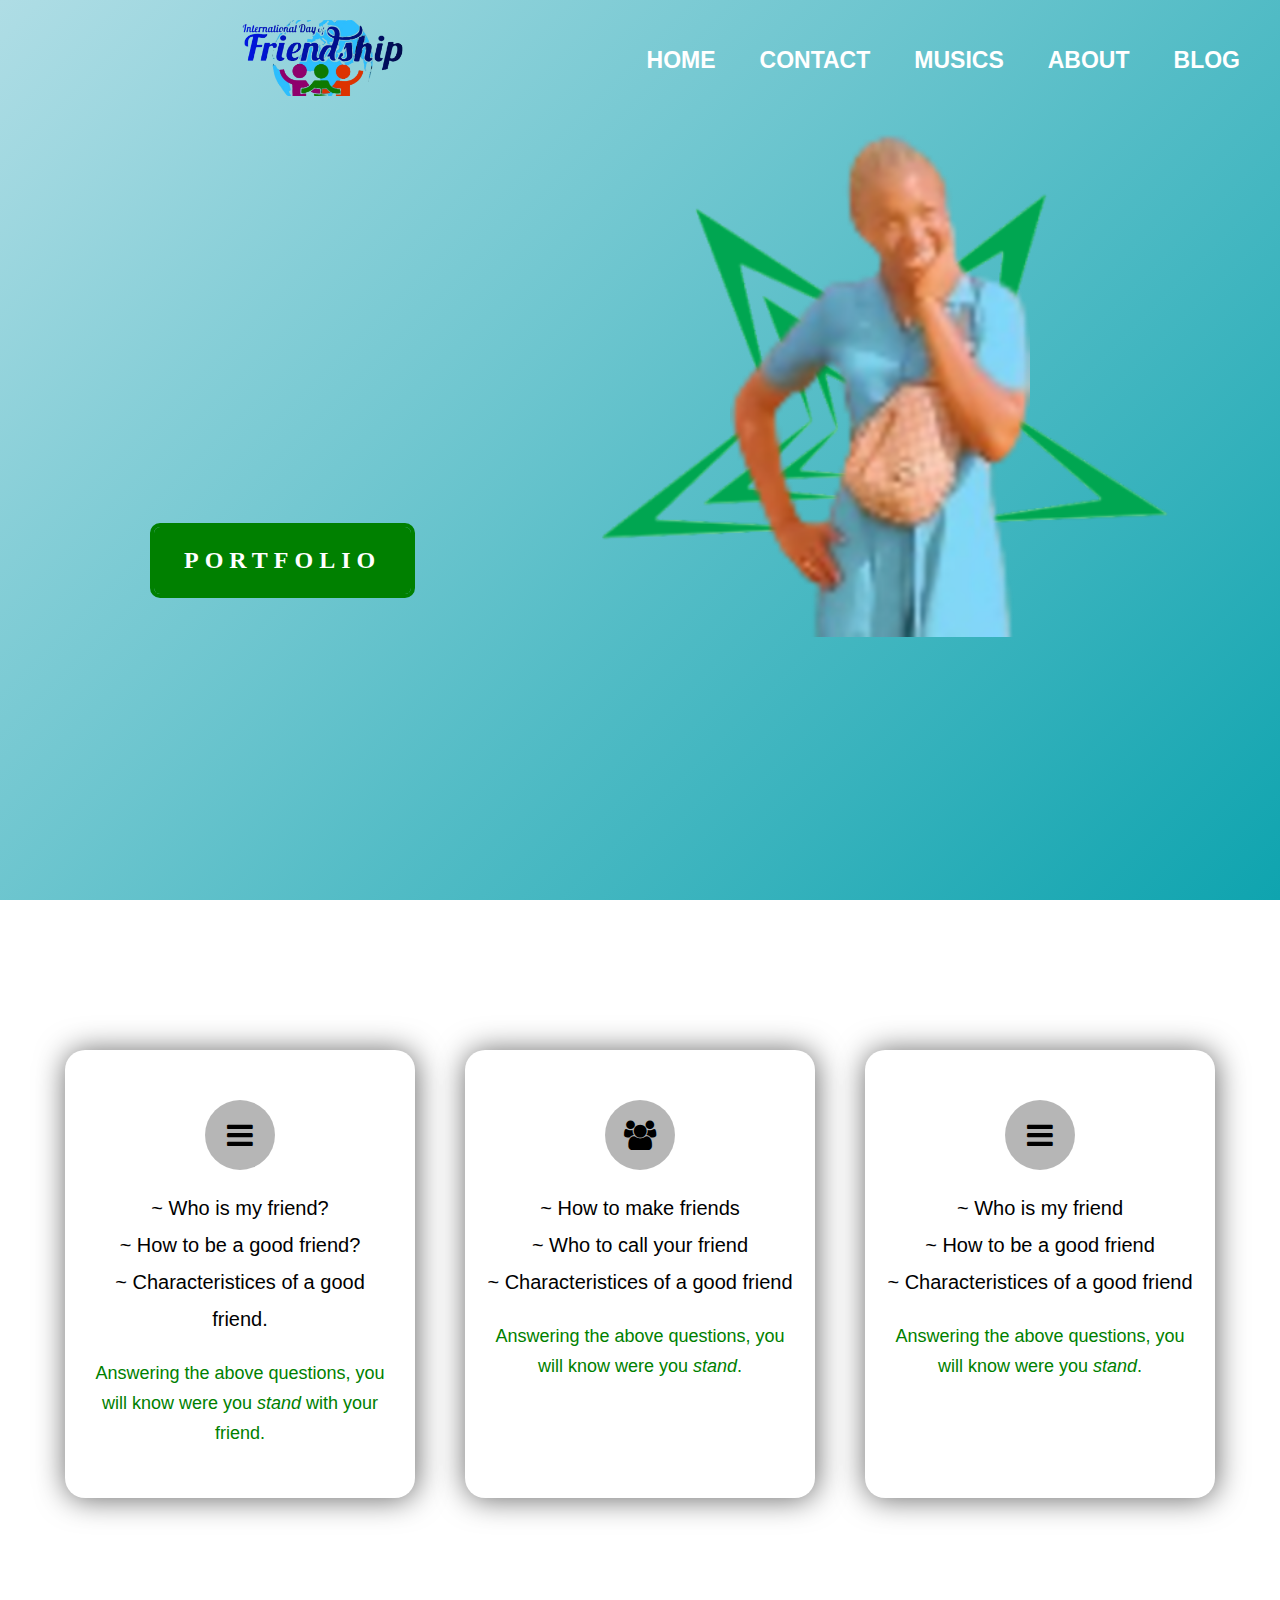
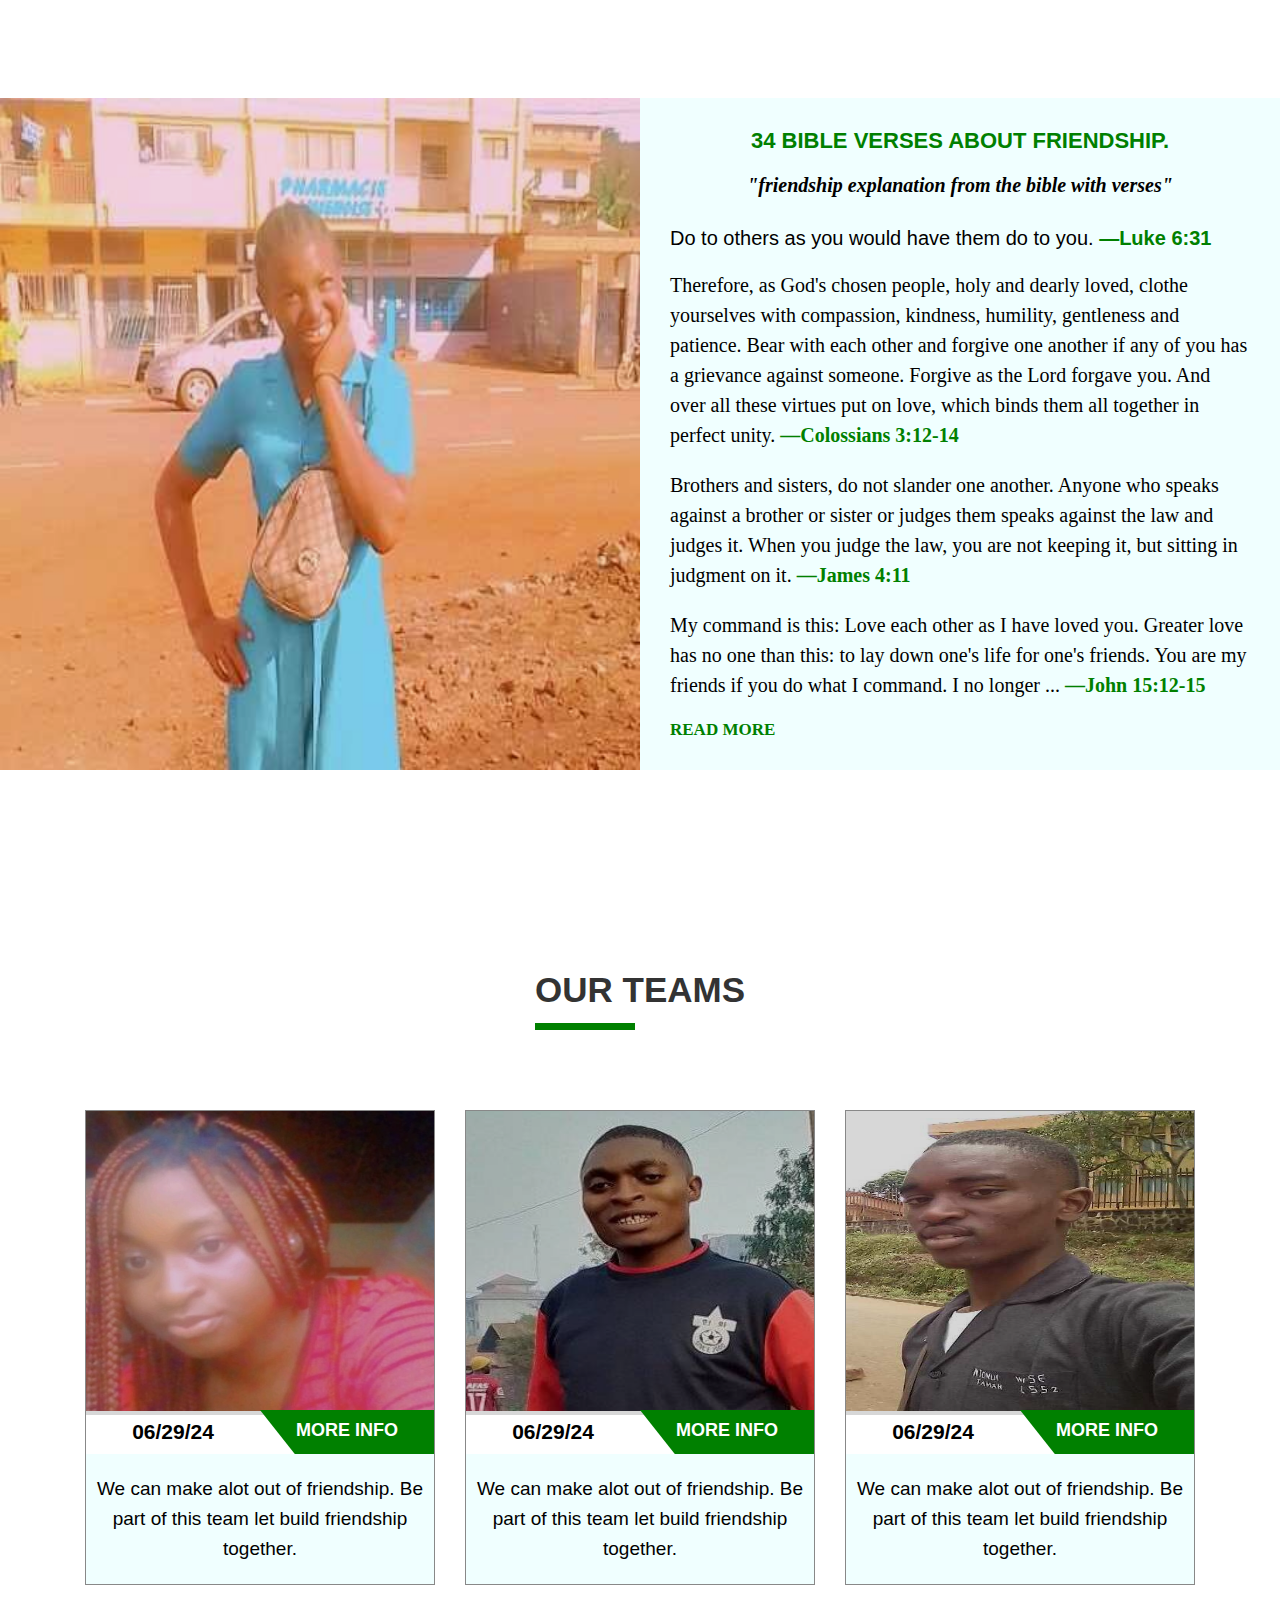
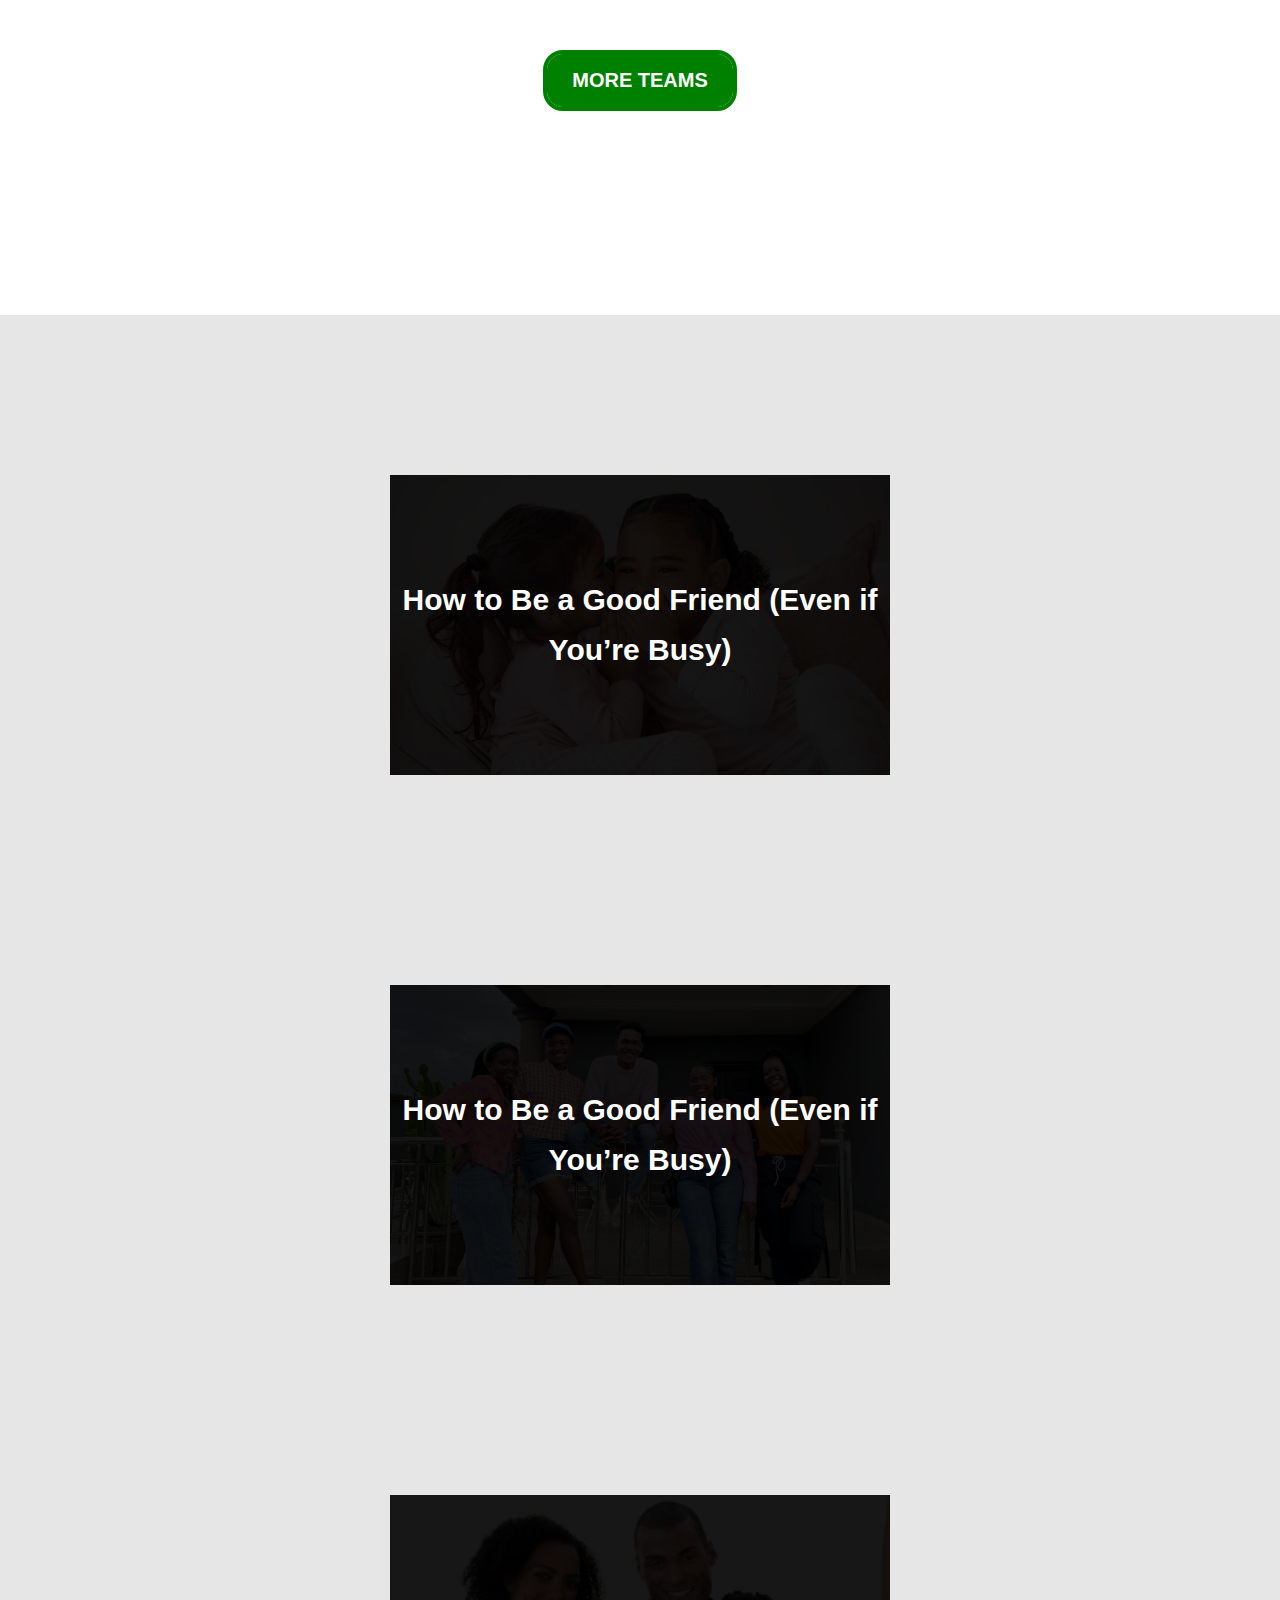
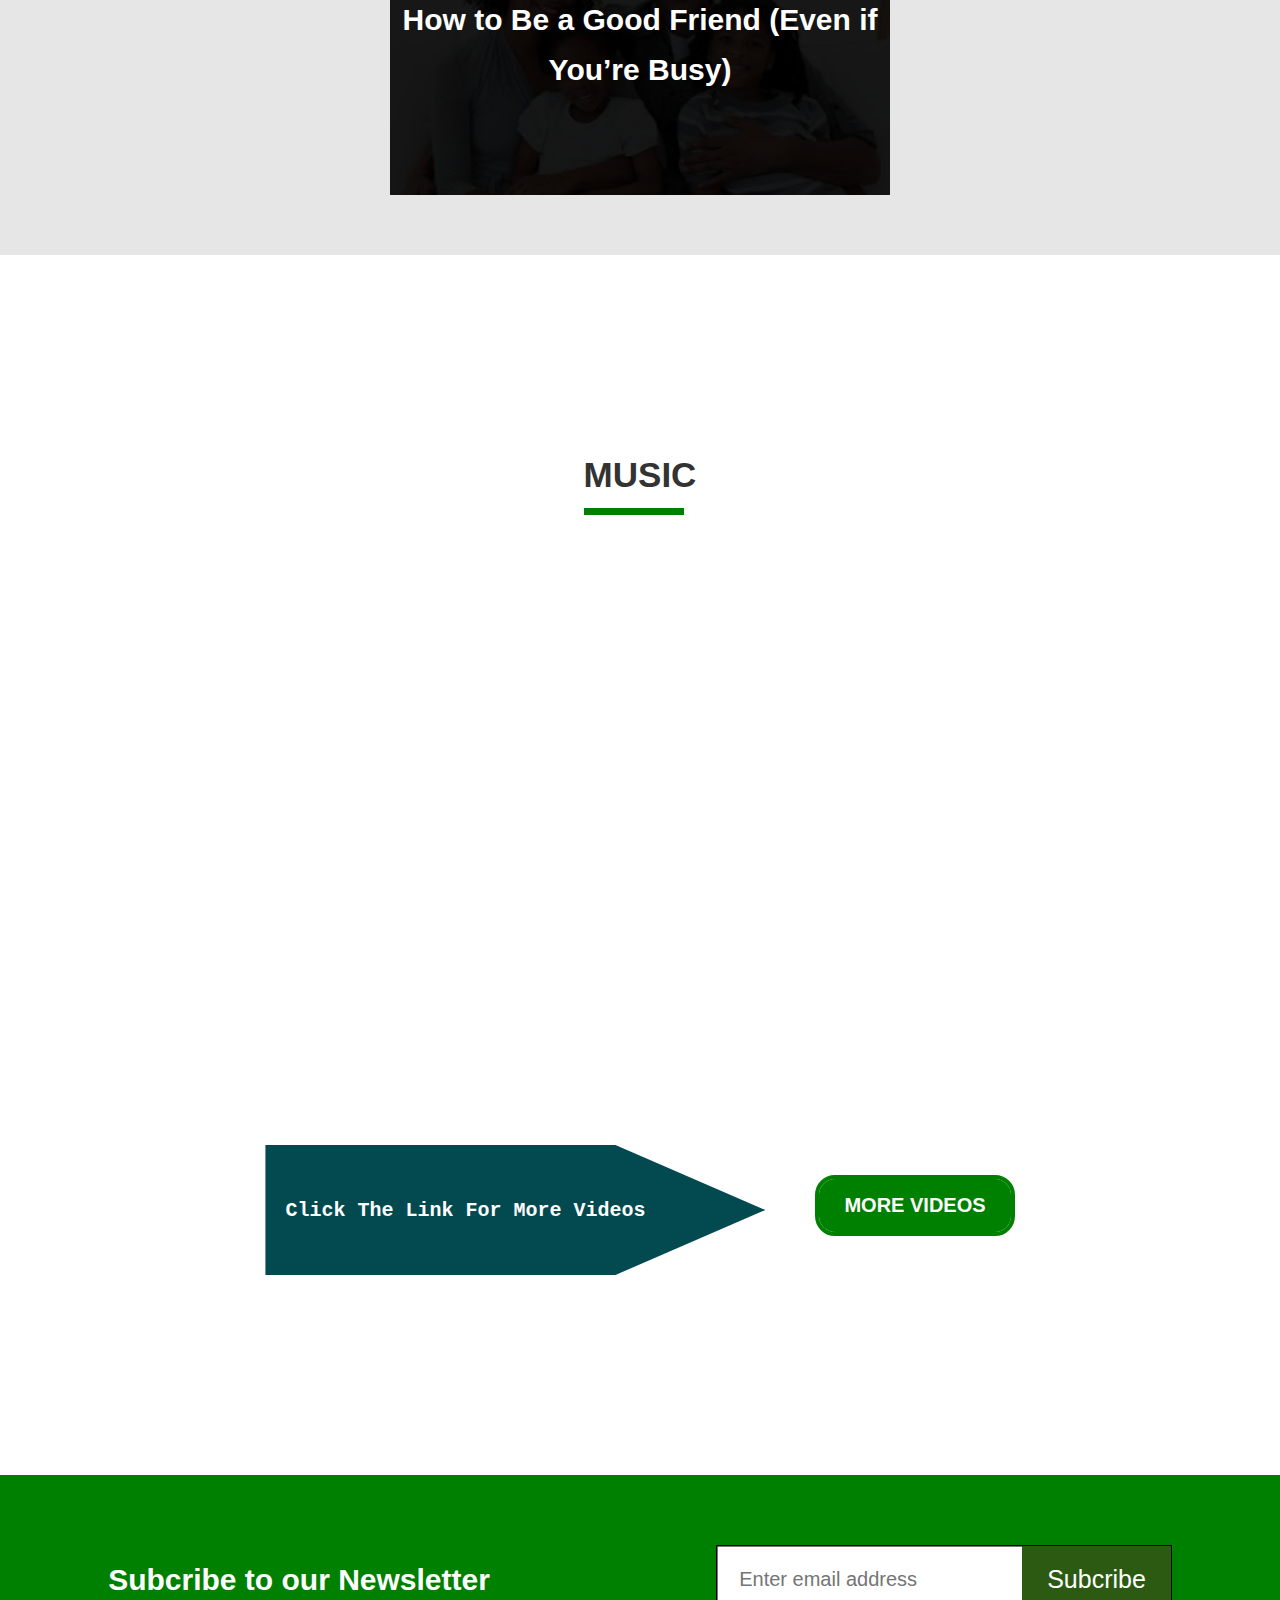
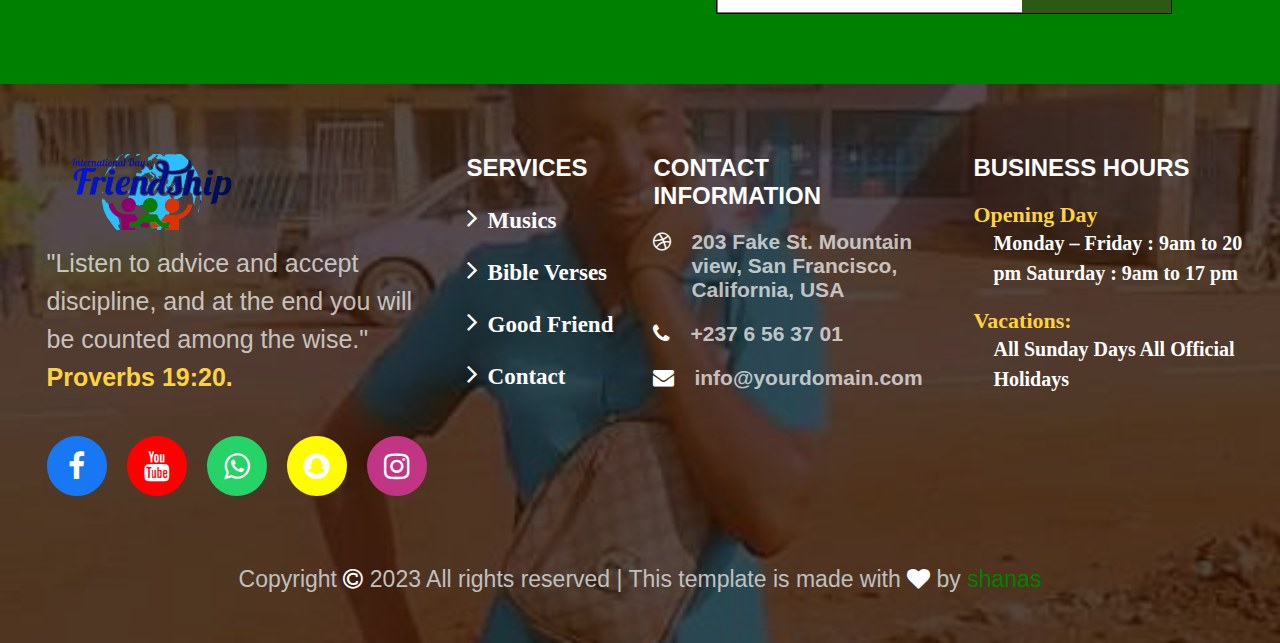
==== commit 956468ac: "modification of the other form page and responsive" ====
--- a/index.html
+++ b/index.html
@@ -284,7 +284,7 @@
 
                     <div class="main-team">
                         <div class="our-team-image">
-                            <img src="/images/penguis.jpeg" alt="">
+                            <img src="/images/wise.jpg" alt="">
                         </div>
                         <div class="team-info">
                             <div class="team-date">
@@ -402,7 +402,7 @@
                 </div>
 
                 <div class="video-container">
-                    <iframe src="https://www.youtube.com/embed/W6yuPRq-lyE?si=EZrxw9Jd3_SbcTts" title="YouTube video player" frameborder="0" allow="accelerometer; autoplay; clipboard-write; encrypted-media; gyroscope; picture-in-picture; web-share" referrerpolicy="strict-origin-when-cross-origin" allowfullscreen></iframe>
+                    <iframe src="https://www.youtube.com/embed/KaDvpBT027A?si=gcvmelOP_rn_WlsE" title="YouTube video player" frameborder="0" allow="accelerometer; autoplay; clipboard-write; encrypted-media; gyroscope; picture-in-picture; web-share" referrerpolicy="strict-origin-when-cross-origin" allowfullscreen></iframe>
                 </div>
 
                 <div class="more-video-link">
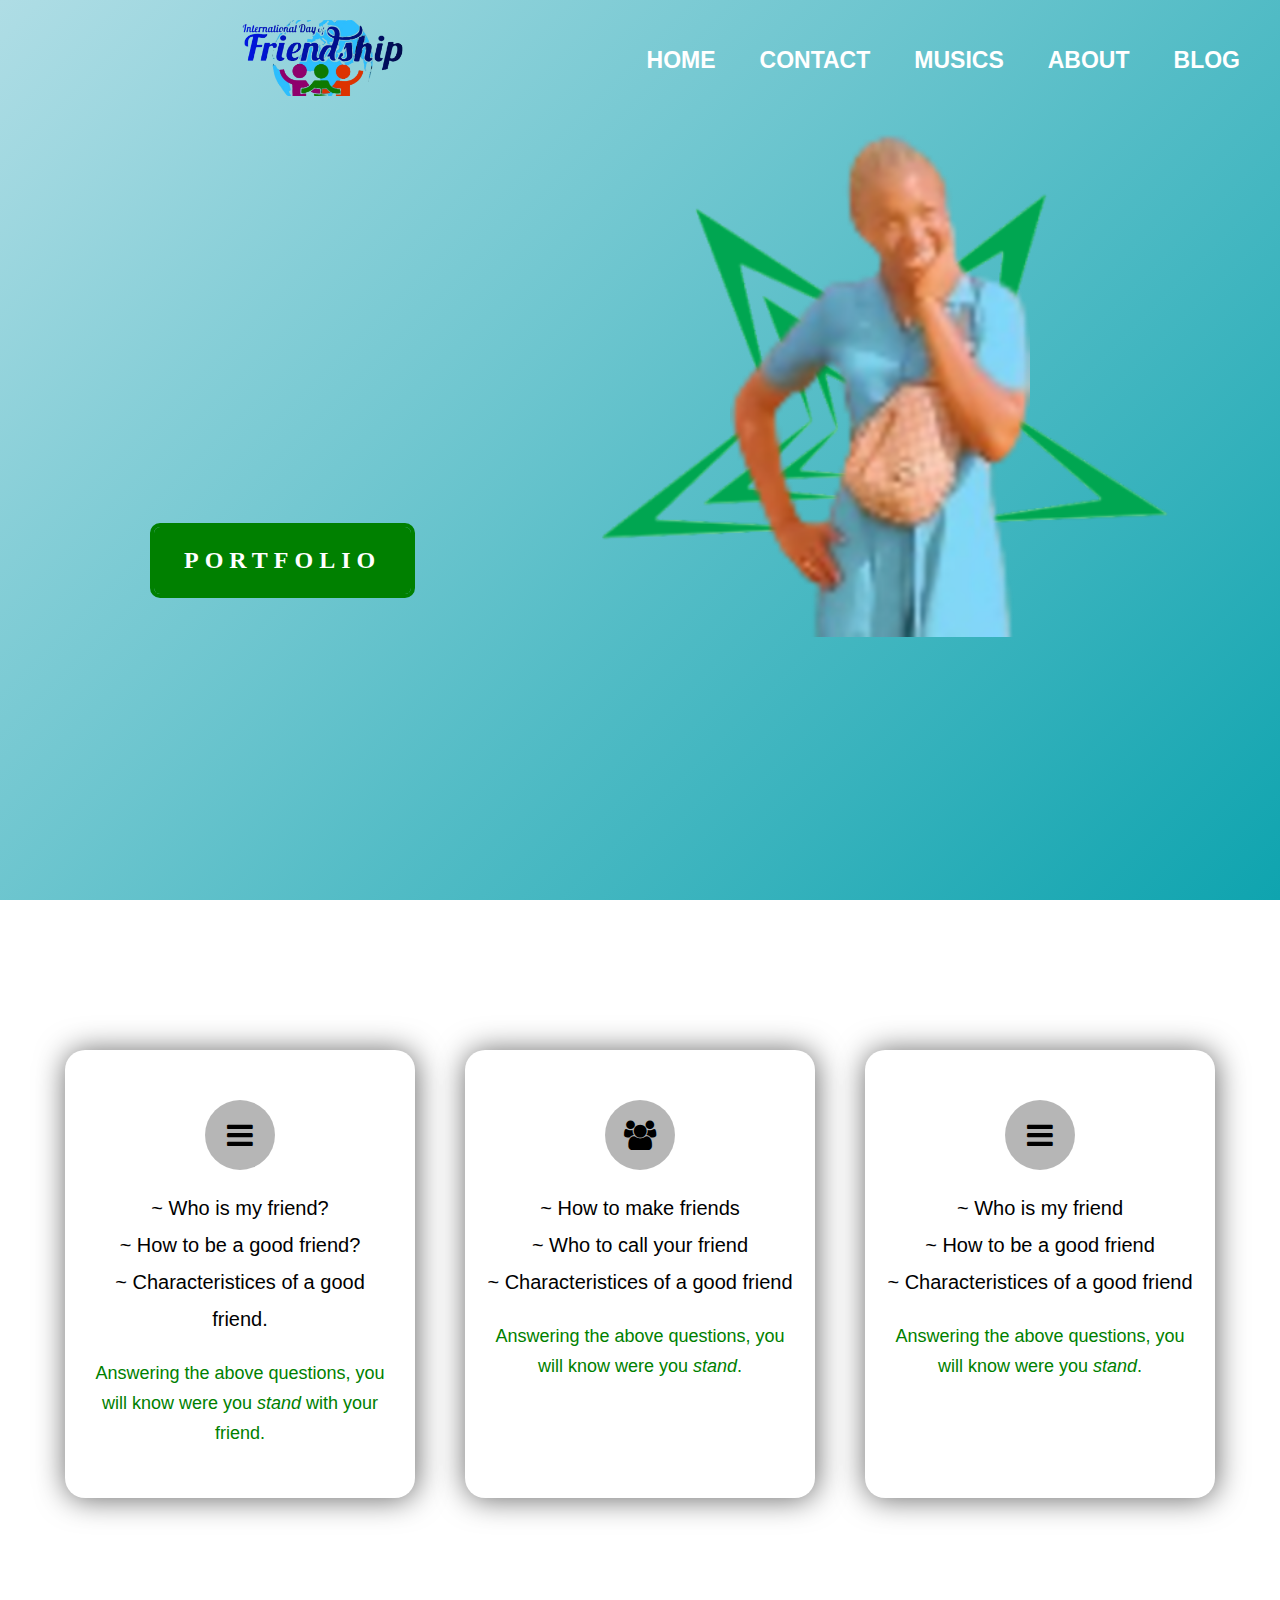
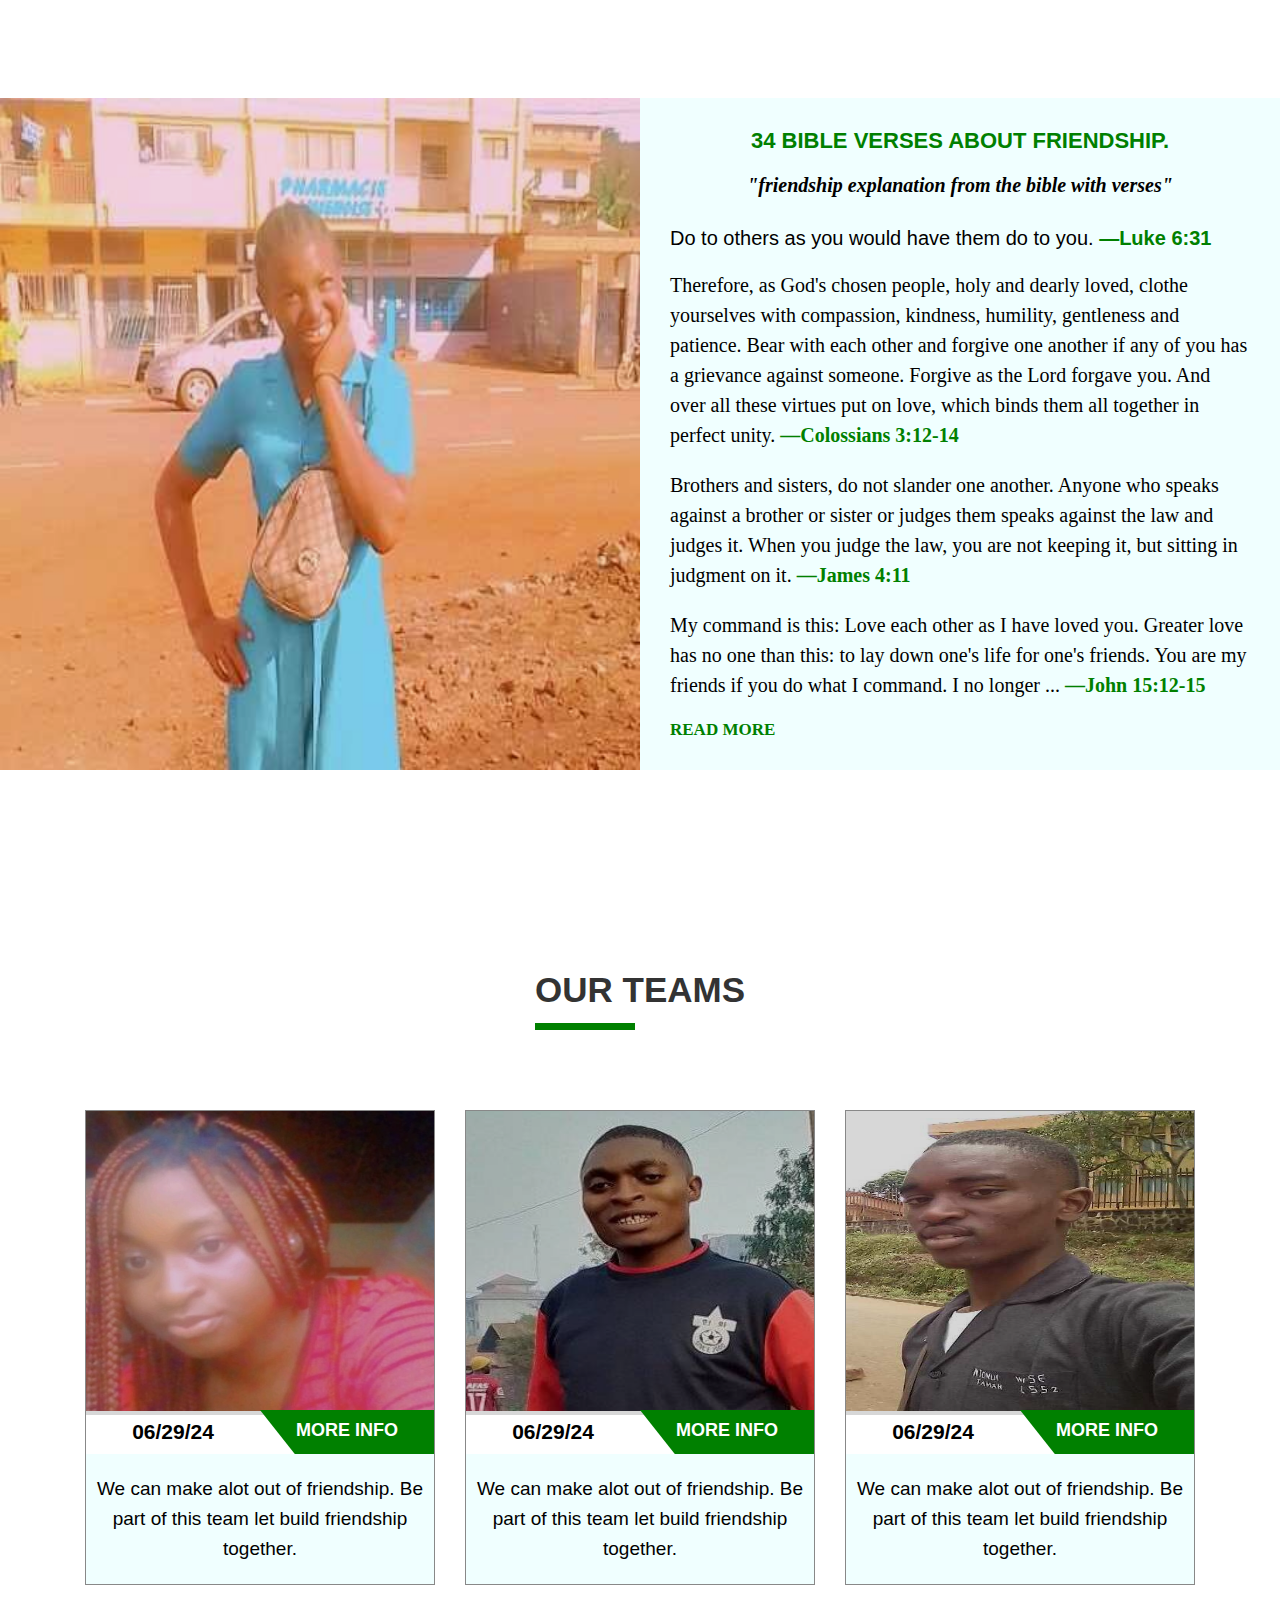
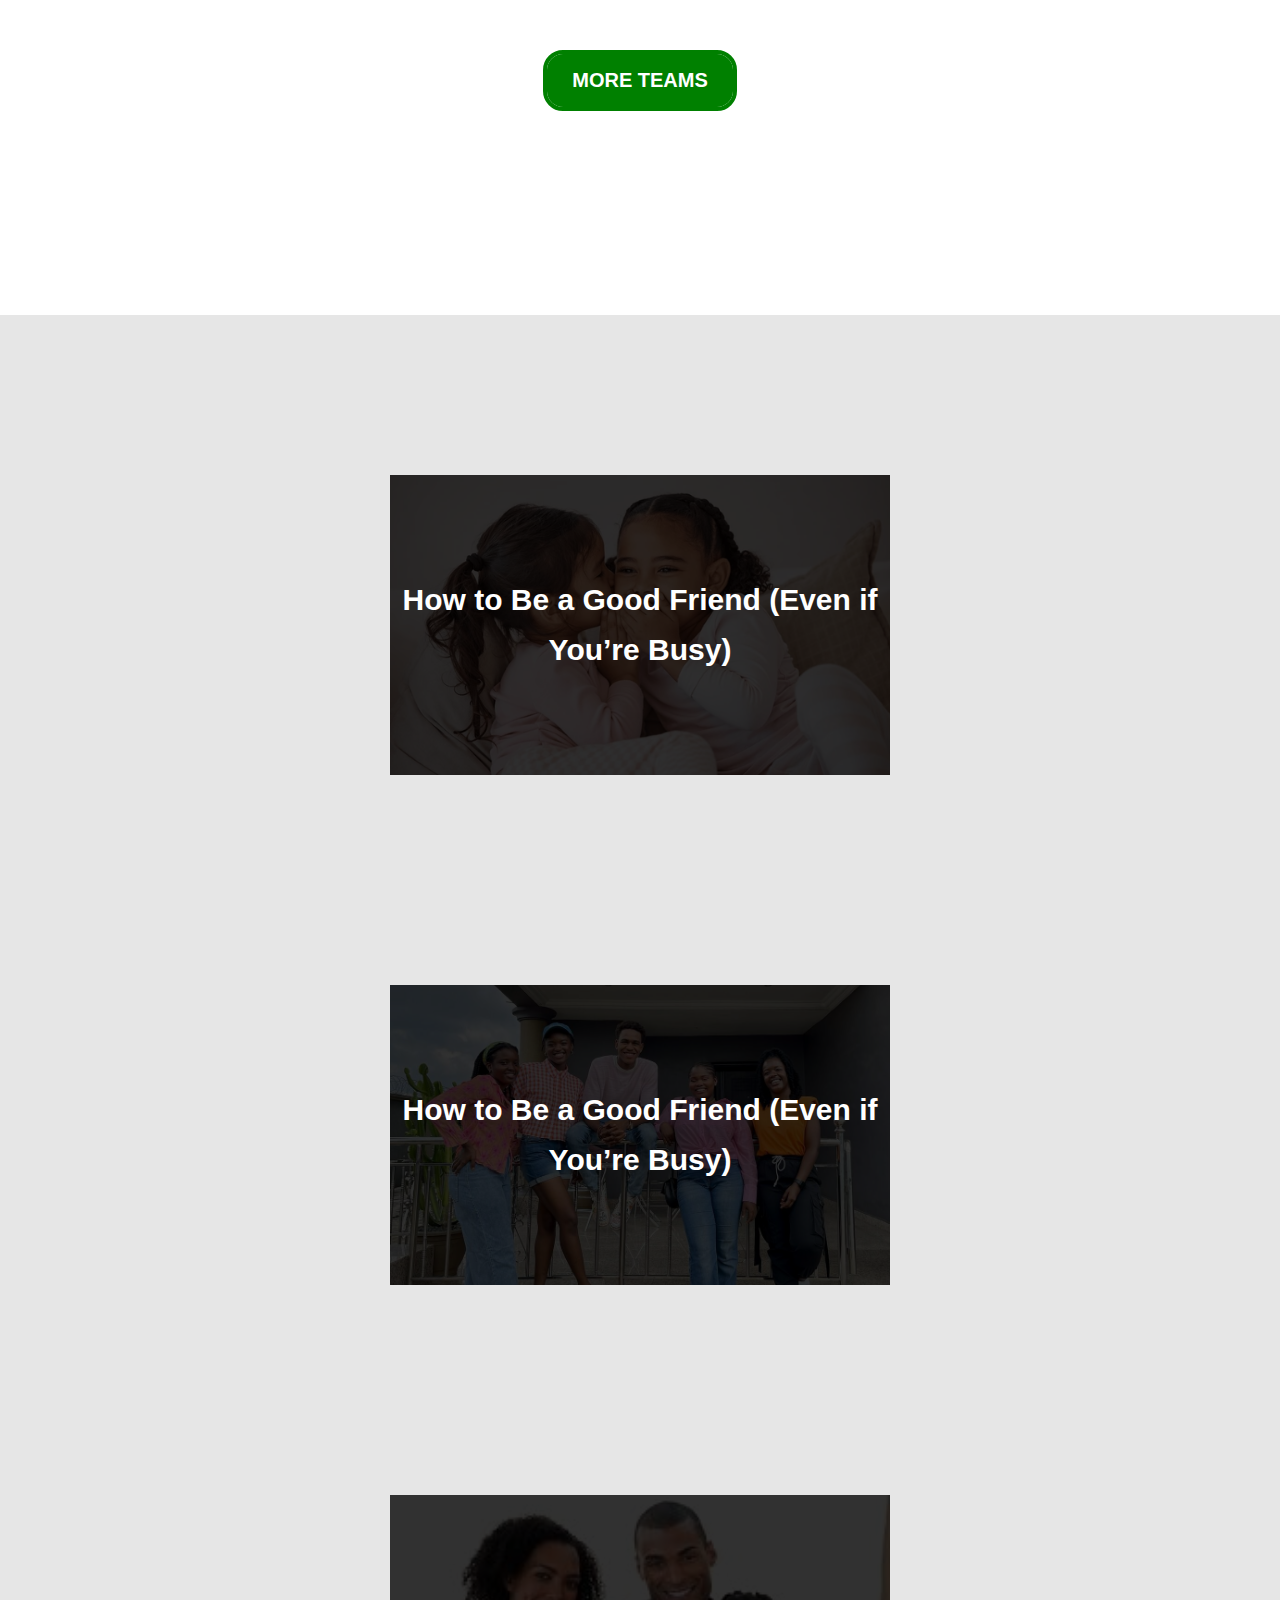
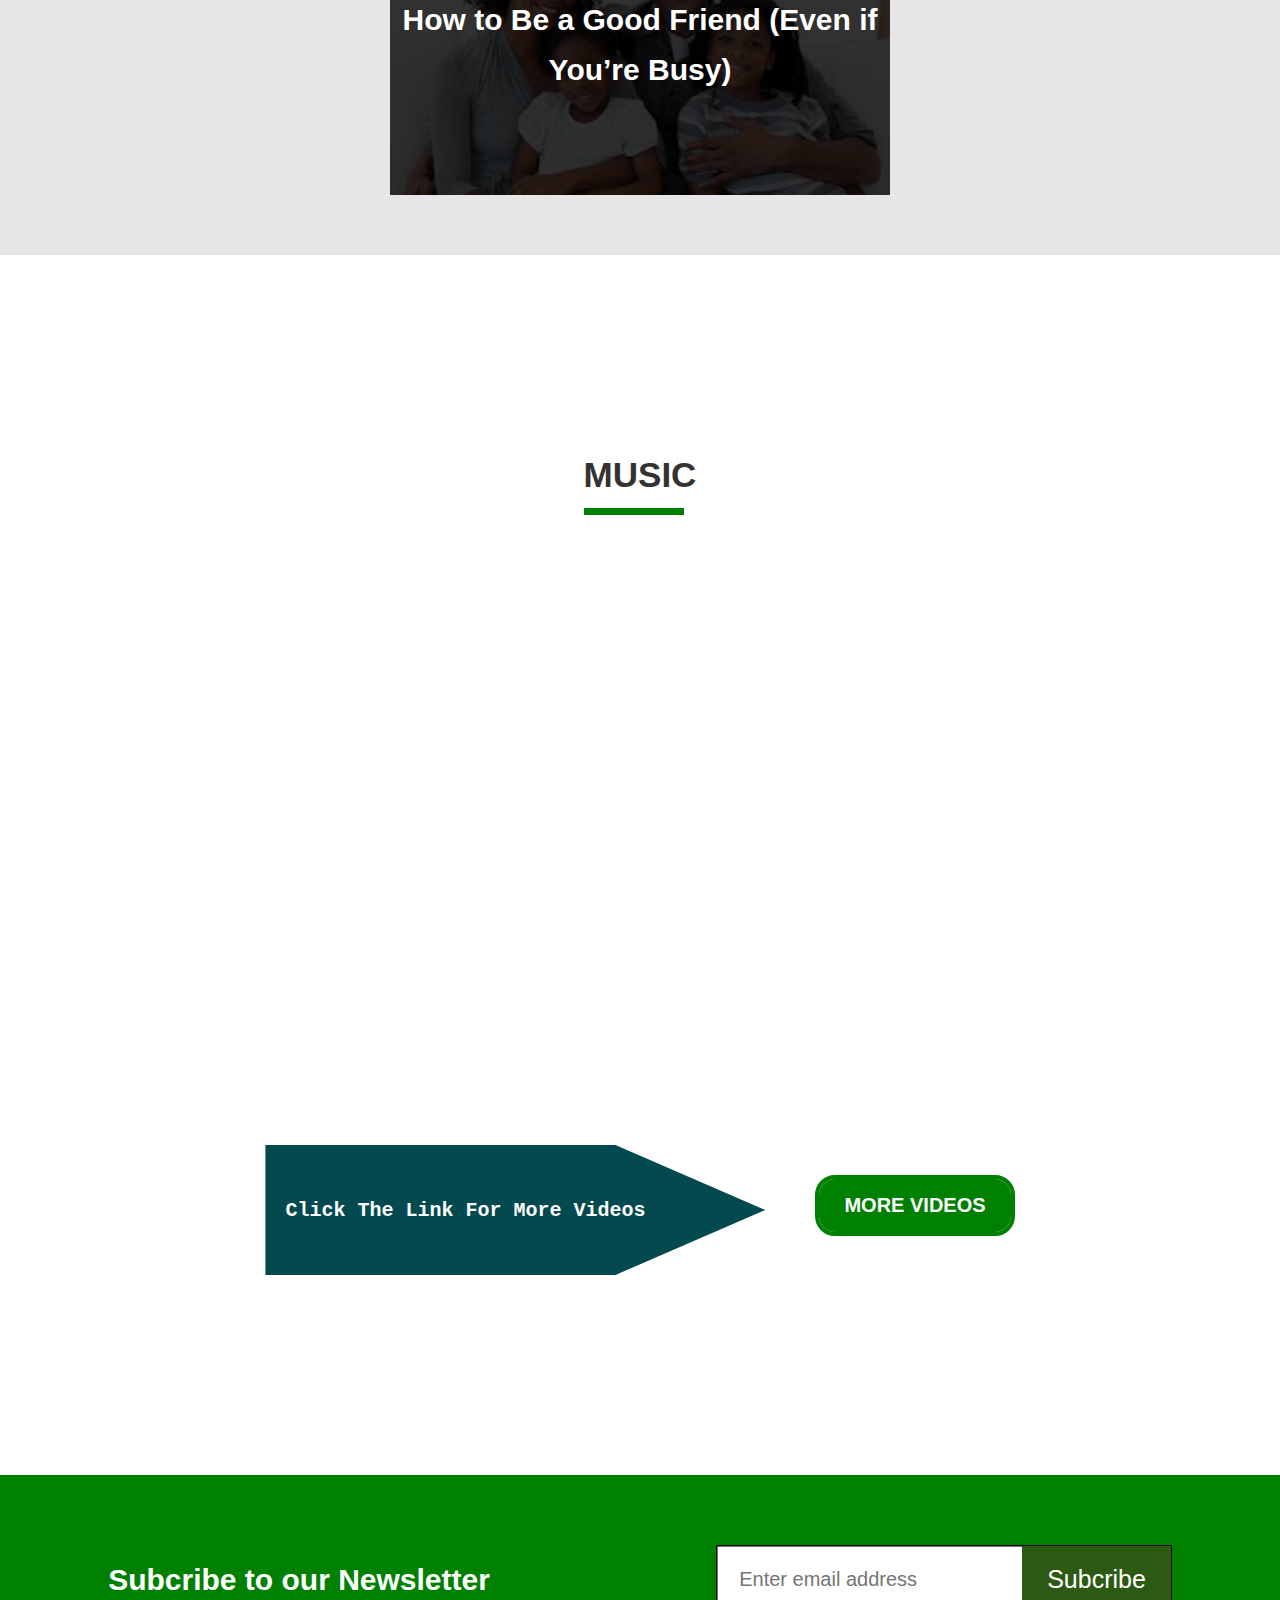
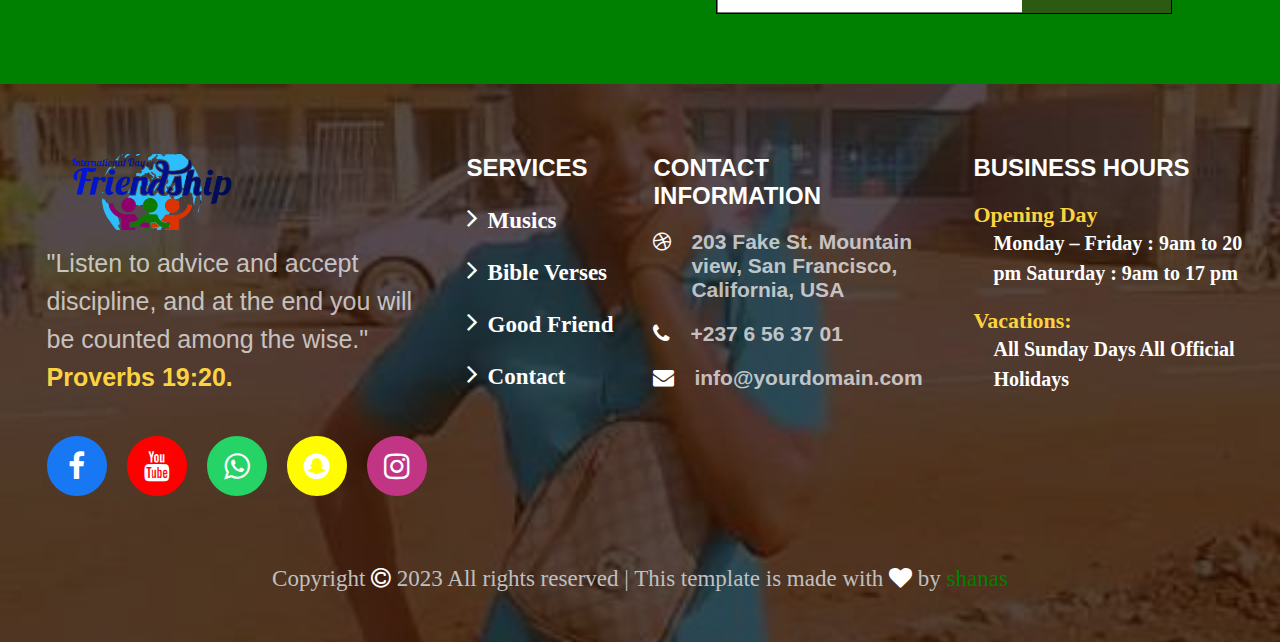
==== commit 1775981b: "javascript responsive display" ====
--- a/index.html
+++ b/index.html
@@ -537,5 +537,9 @@
                 </div>
             </div>
         </section>
+
+        <div class="loader"></div>
+
+        <script src="/home_script.js"></script>
     </body>
 </html>--- a/styles/main_styles.css
+++ b/styles/main_styles.css
@@ -978,7 +978,7 @@
     line-height: 35px;
 }
 .frind-detail-content:hover .friend-detail-top::before {
-    background-color: rgba(0, 0, 0, 0.781);
+    background-color: rgba(0, 0, 0, 0.671);
 }
 .frind-detail-content:hover .friend-detail-bottom {
     transform: translateY(0);
@@ -1003,7 +1003,7 @@
     position: absolute;
     top: 0;
     left: 0;
-    background-color: rgba(0, 0, 0, 0.911);
+    background-color: rgba(0, 0, 0, 0.808);
     width: 100%;
     height: 100%;
     z-index: -1;
@@ -1431,7 +1431,7 @@
     position: relative;
     text-align: center;
     margin-top: 70px;
-    font-family: 'Trebuchet MS', 'Lucida Sans Unicode', 'Lucida Grande', 'Lucida Sans', Arial, sans-serif;
+    /* font-family: 'Trebuchet MS', 'Lucida Sans Unicode', 'Lucida Grande', 'Lucida Sans', Arial, sans-serif; */
 }
 .copyright i {
     cursor: pointer;
@@ -1543,3 +1543,48 @@
     }
 }
 
+
+
+
+
+.loader {
+    background-color: #333333;
+    width: 100vw;
+    height: 100vh;
+    position: fixed;
+    top: 0;
+    left: 0;
+    display: flex;
+    justify-content: center;
+    align-items: center;
+    z-index: 10000;
+    transition: opacity 0.75s , visibility 0.75s;
+}
+.loader::before {
+    content: "";
+    width: 100px;
+    height: 100px;
+    border: 15px solid white;
+    border-top-color: var(--primary_color);
+    border-radius: 50%;
+    animation: loading 0.75s ease infinite;
+}
+
+@keyframes loading {
+    from {
+        transform: rotate(0turn);
+    }
+    to {
+        transform: rotate(1turn);
+    }
+}
+
+
+.hidden {
+    display: none;
+}
+
+.loader--hidden {
+    opacity: 0;
+    visibility: hidden;
+}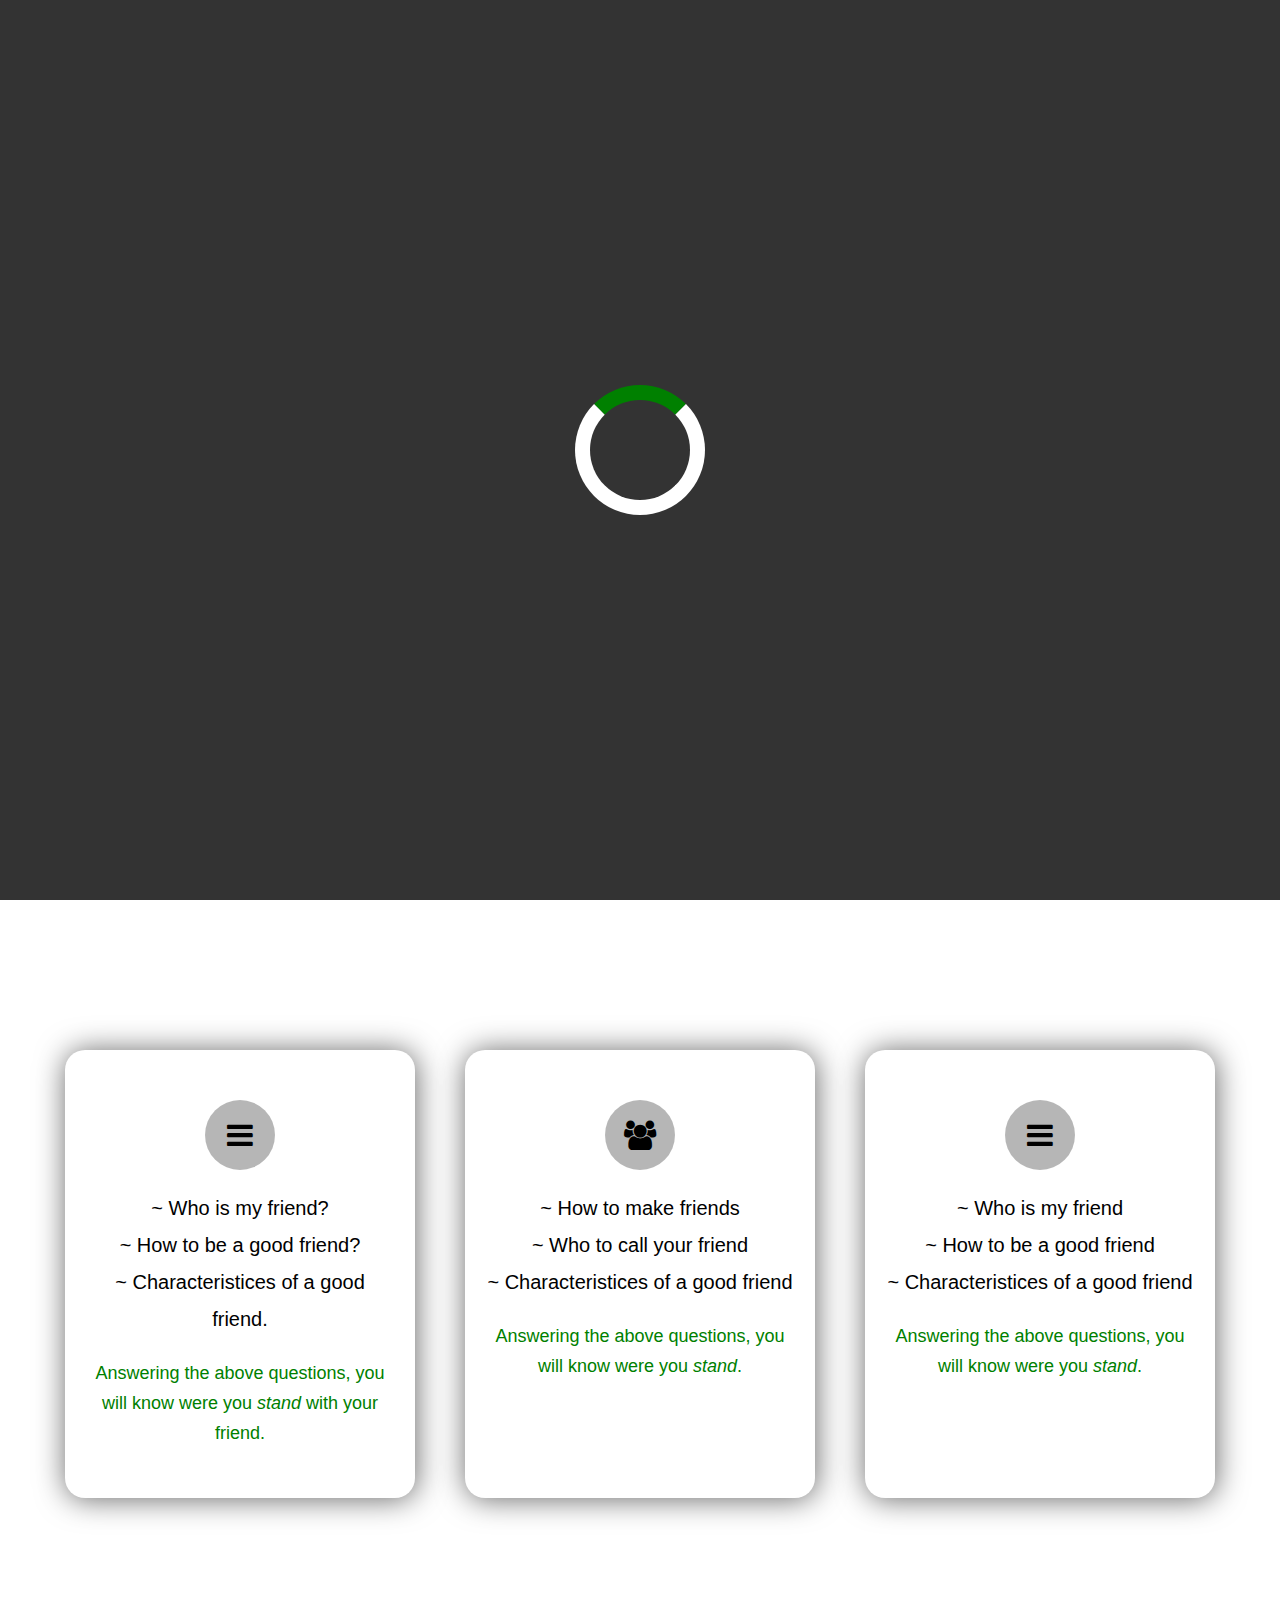
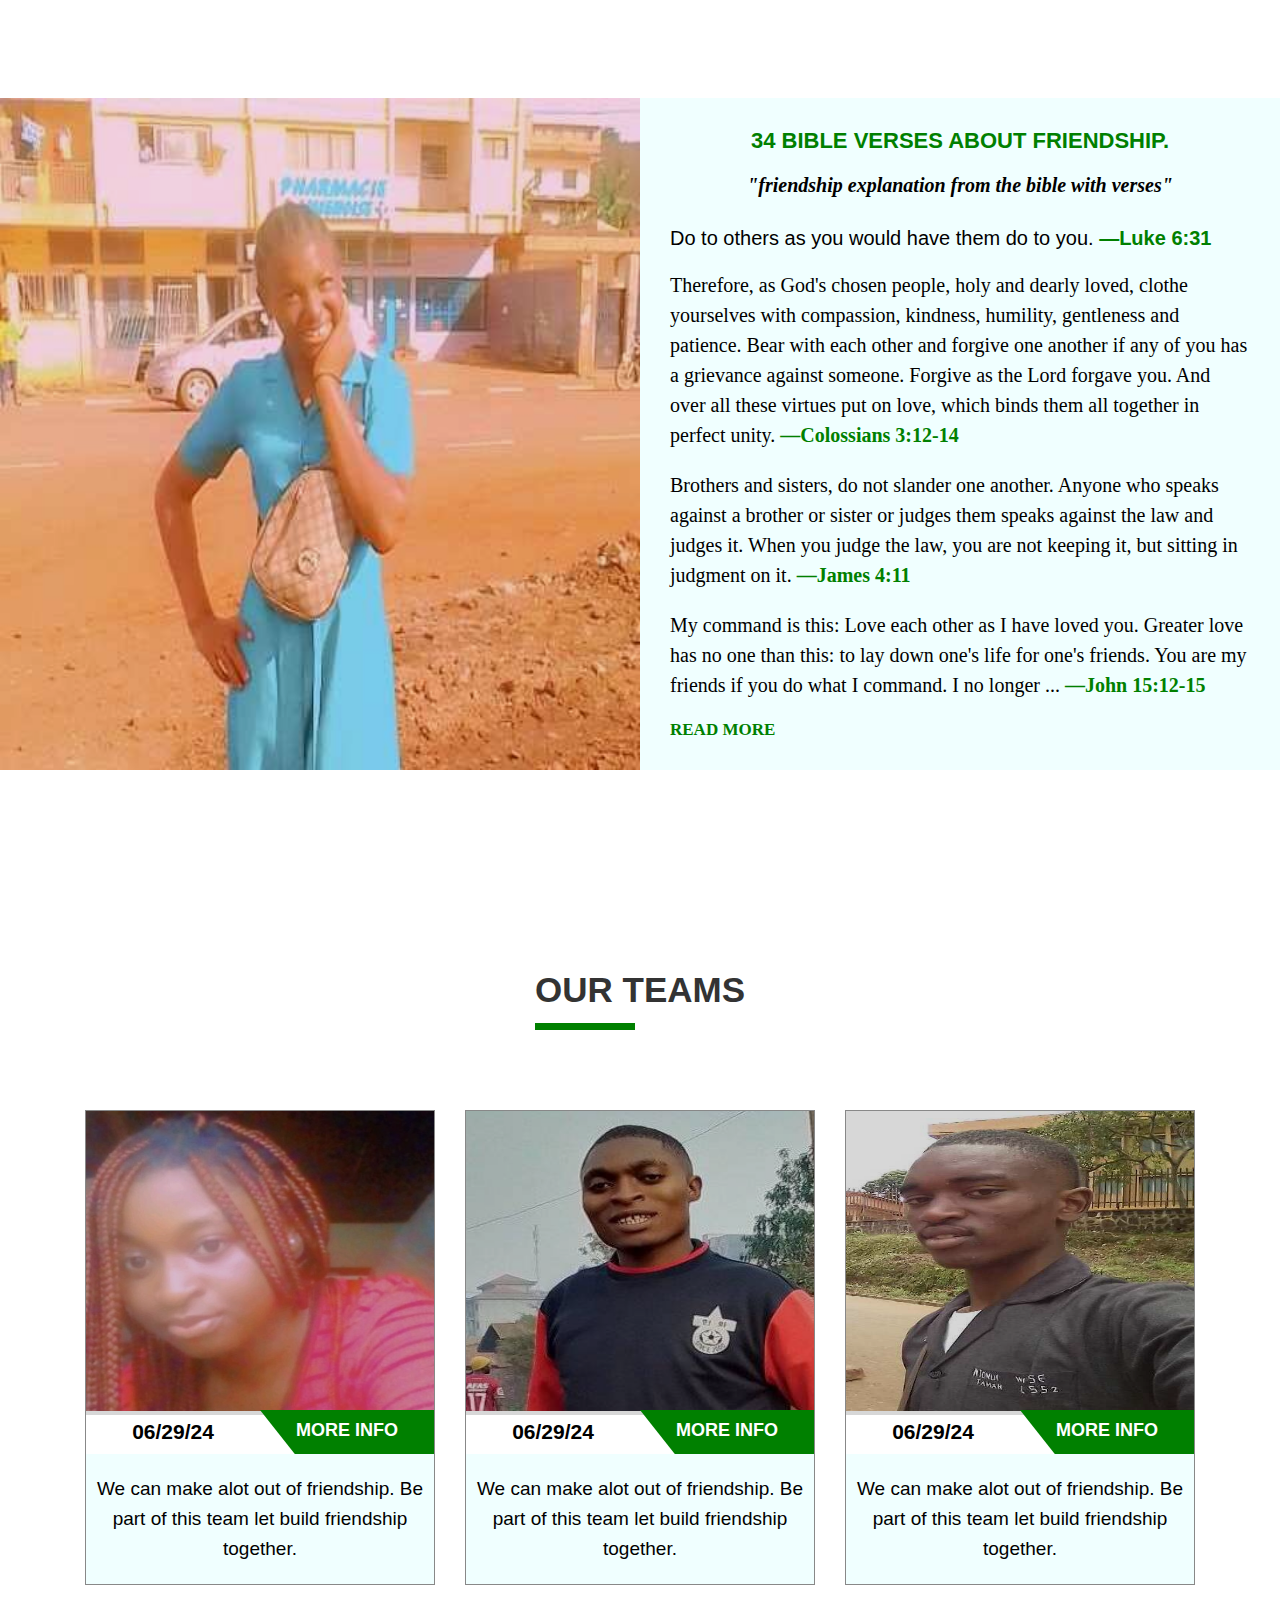
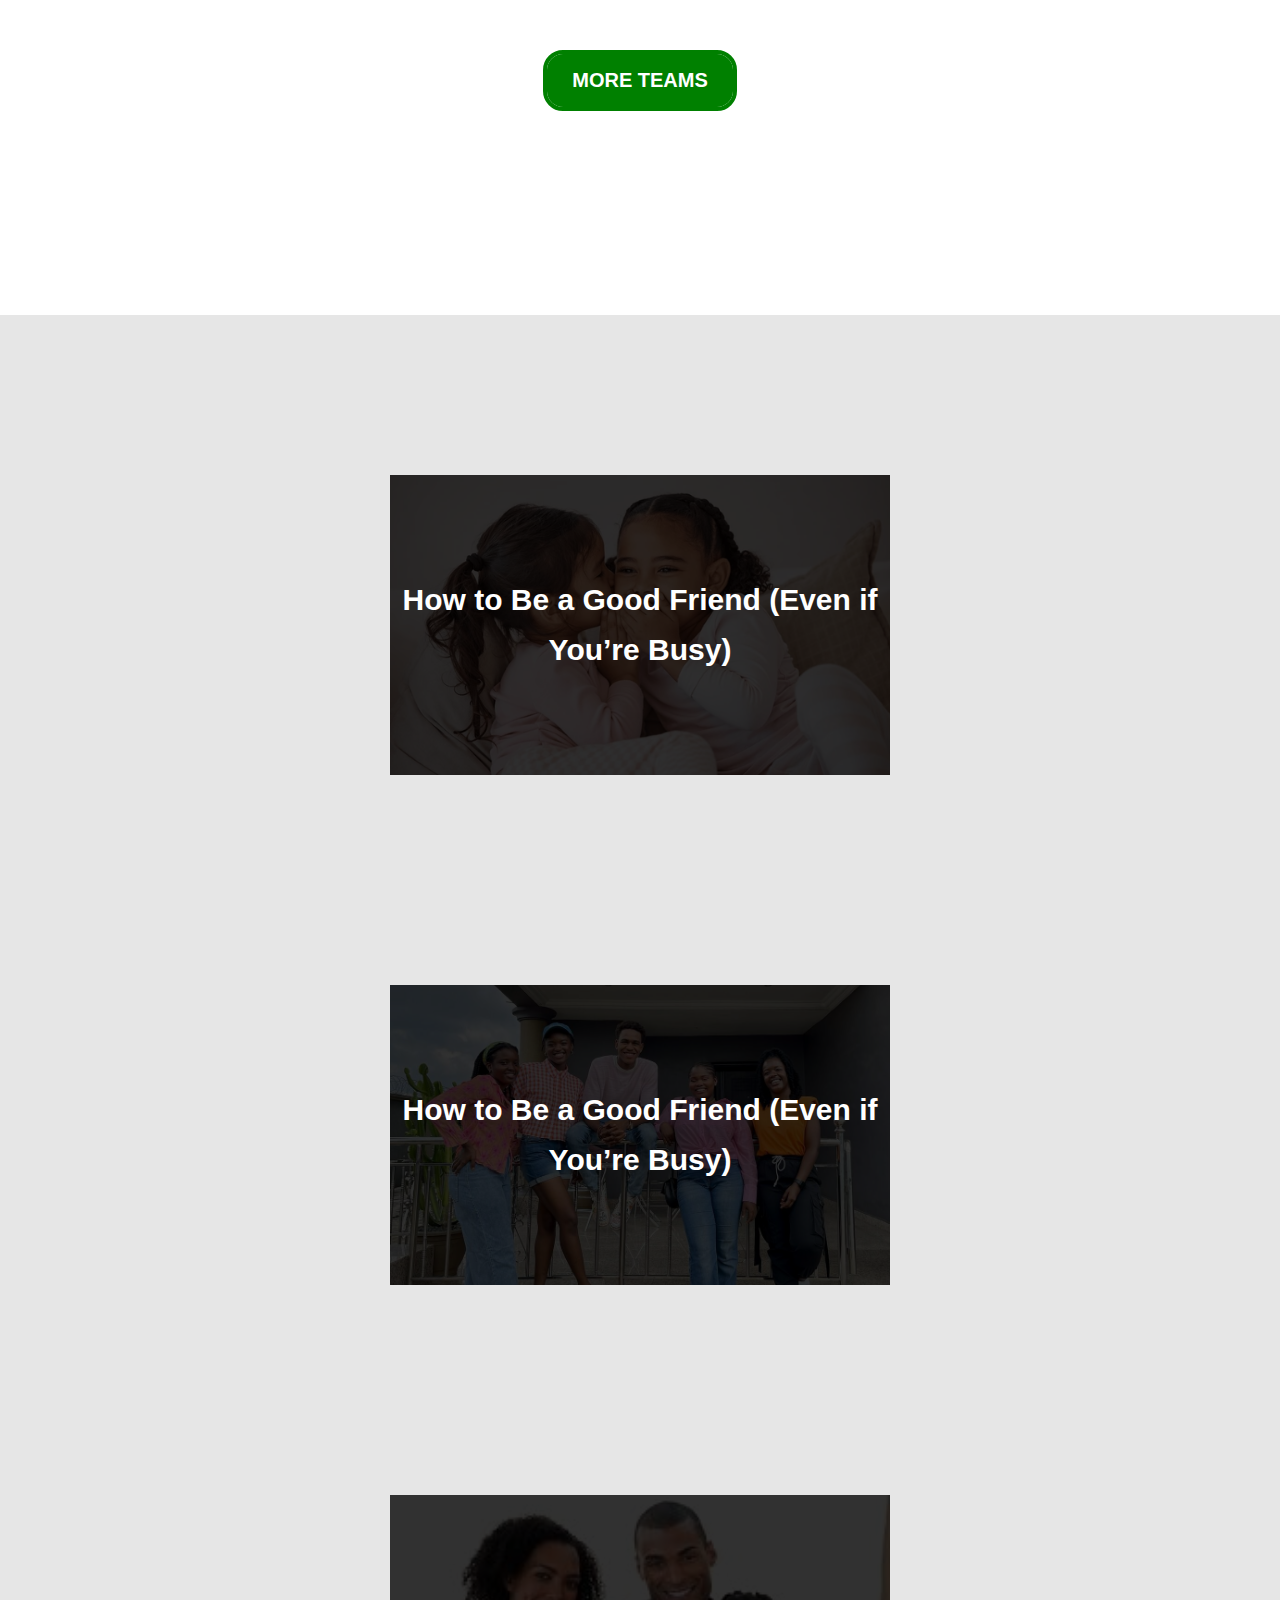
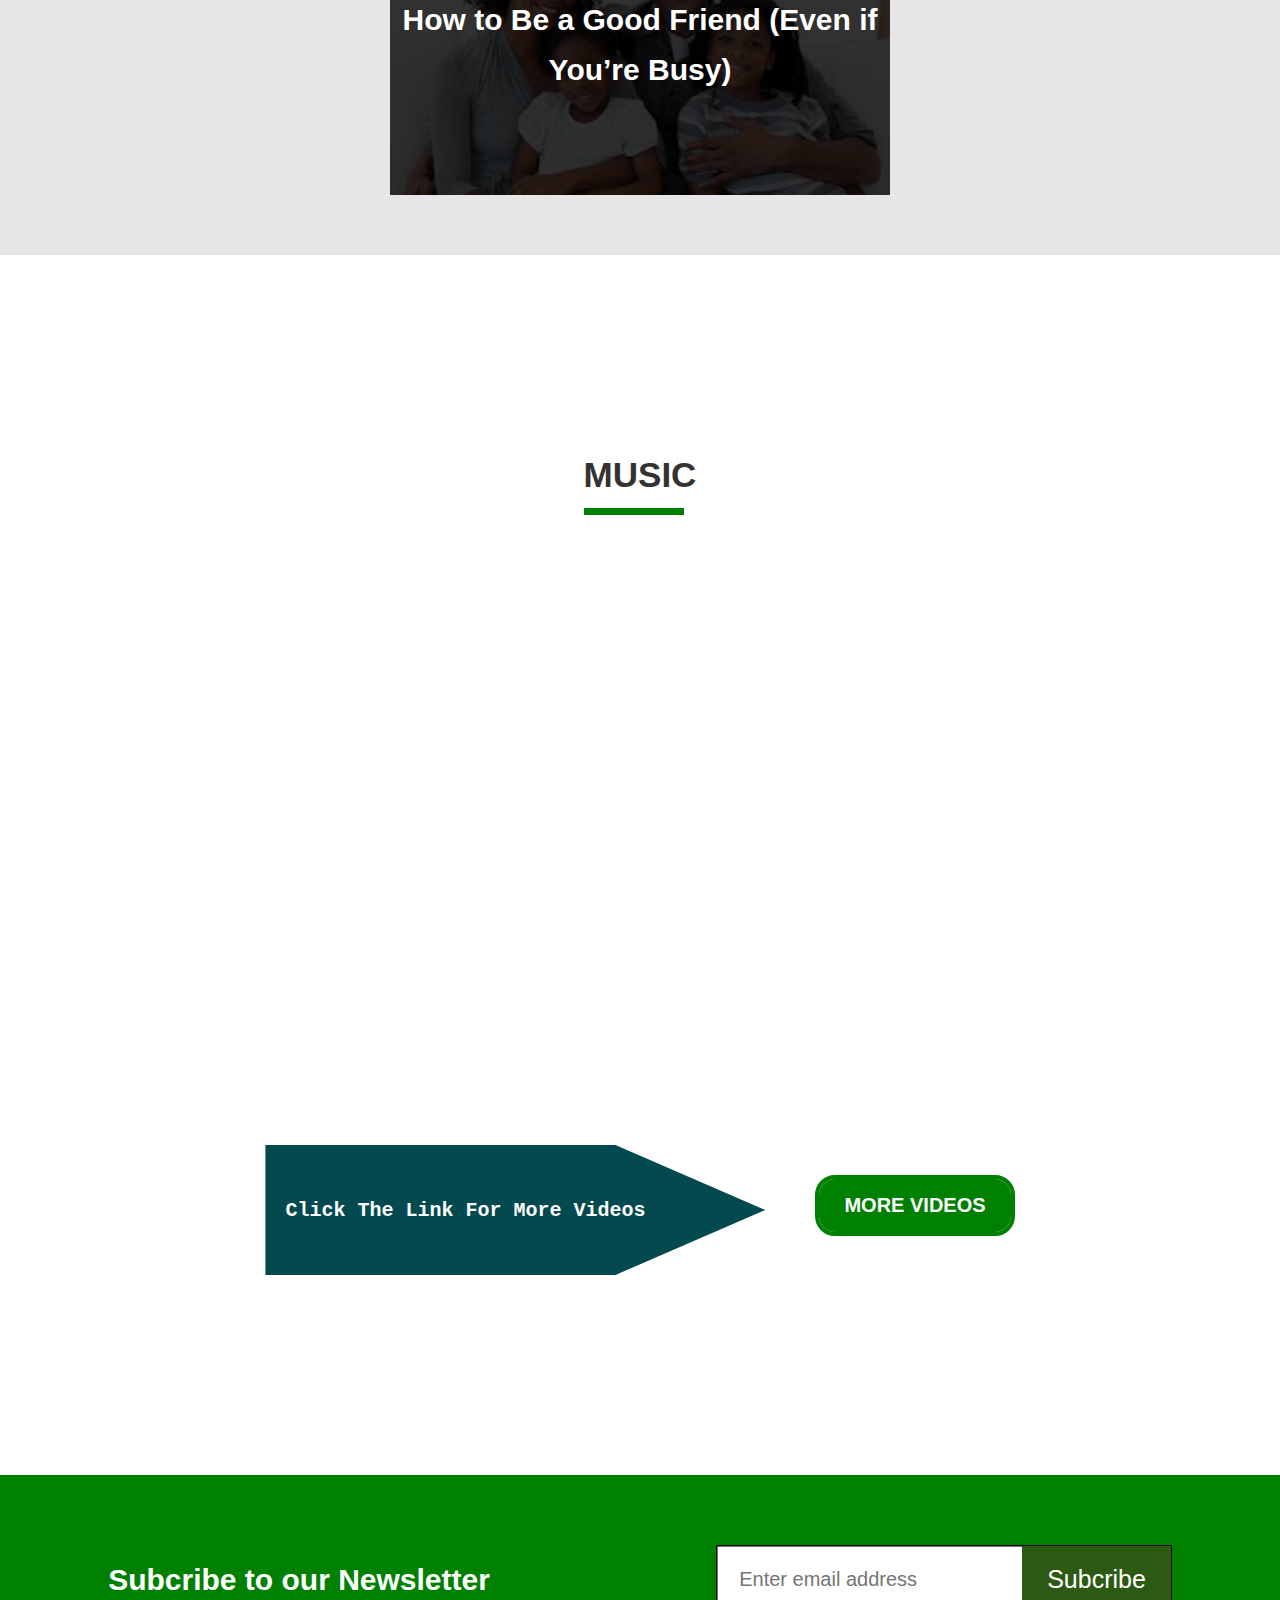
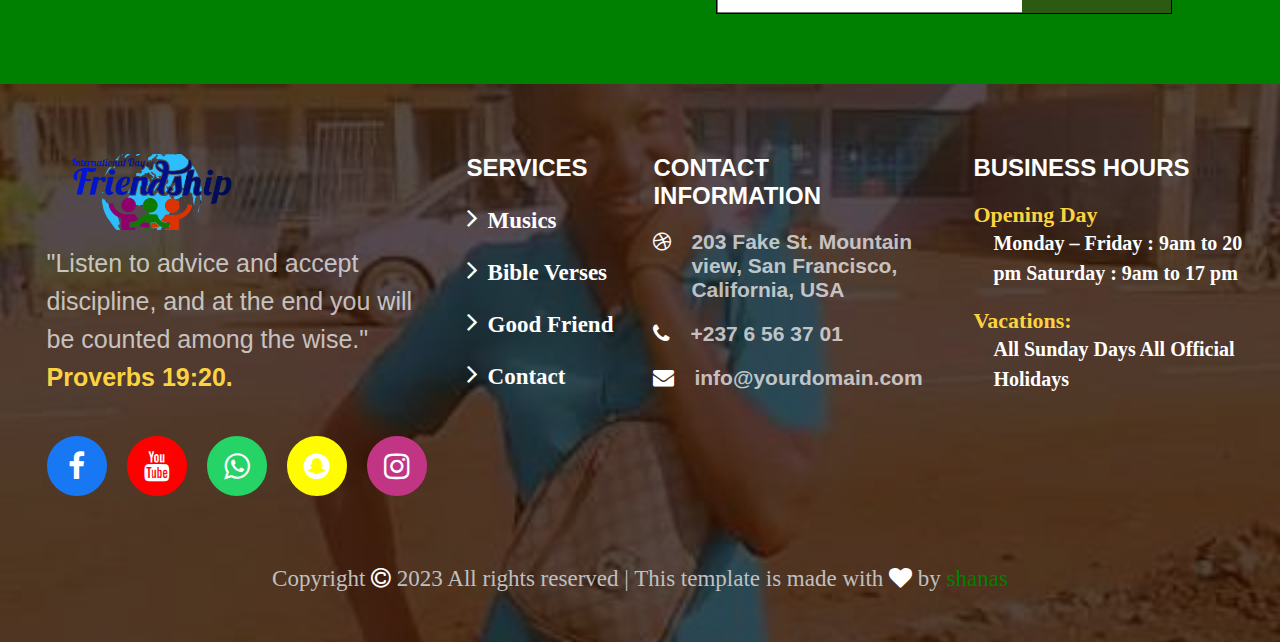
==== commit 56bd8c58: "modification of nav bar display" ====
--- a/index.html
+++ b/index.html
@@ -22,13 +22,14 @@
                     <nav>
                         <input type="checkbox" id="check">
                         <label for="check">
-                            <i class="fa fa-navicon" id="menu">menu</i>
-                            <i class="fa fa-times" id="close">close</i>
+                            <i class="fa fa-navicon" id="menu"> menu</i>
+                            <i class="fa fa-times" id="close"> close</i>
                         </label>
                         
                         <div class="logo-container">
                             <img src="/logo/logo.png" alt="" class="logo">
                         </div>
+                        
                         <ul>
                             <li><a data-text="home" href="/index.html">home</a></li>
                             <li><a data-text="contacts" href="/contact.html">contact</a></li>
--- a/styles/main_styles.css
+++ b/styles/main_styles.css
@@ -118,8 +118,17 @@
     top: 50px;
     right: 50px;
     color: white;
+    z-index: 1000;
     display: none;
 }
+
+.logo-container {
+    z-index: 1000;
+}
+
+
+
+
 
 
 @media (max-width: 1040px) {
@@ -135,17 +144,18 @@
     .nav-bar nav ul {
         display: flex;
         flex-direction: column;
-        margin-top: 30px;
+        /* margin-top: 150px; */
+        padding-top: 130px;
         text-align: center;
         width: 100%;
         position: absolute;
-        top: 100px;
+        top: -30px;
         left: -100%;
         height: 100%;
         transition: 0.5s;
         background-color: hsl(0, 0%, 20%);
         z-index: 100;
-        height: 100vh;
+        height: 120vh;
     }
     .nav-bar nav ul li {
         display: block;
@@ -169,7 +179,6 @@
         display: block;
     }
 }
-
 
 
 .landing-page-content-container {
@@ -224,14 +233,14 @@
     margin-left: -100px;
 }
 .hero h1:nth-child(1) {
-    animation: text-reveal-name 0.5s ease forwards;
-    animation-delay: 1s;
+    animation: text-reveal-name 1.5s ease forwards;
+    animation-delay: 6s;
 }
 .hero h1:nth-child(2) {
-    animation-delay: 2s;
+    animation-delay: 7s;
 }
 .hero h1:nth-child(3) {
-    animation-delay: 3s;
+    animation-delay: 7.5s;
 }
 .hero h1:nth-child(4) {
     /* animation: text-reveal-name 0.5s ease forwards; */
@@ -245,7 +254,7 @@
     width: 0px;
     background-color: var(--primary_color);
     animation: text-animation-box 1s ease;
-    animation-delay: 0.3s;
+    /* animation-delay: 6s; */
 }
 .hero h1 i {
     transition: 0.3s;
@@ -255,13 +264,13 @@
     color: var(--primary_color);
 }
 .hero h1:nth-child(1) span {
-    animation-delay: 0.5s;
+    animation-delay: 6s;
 }
 .hero h1:nth-child(2) span {
-    animation-delay: 1.5s;
+    animation-delay: 6.5s;
 }
 .hero h1:nth-child(3) span {
-    animation-delay: 2.5s;
+    animation-delay: 7s;
 }
 .hero h1:nth-child(4) span {
     animation-delay: 3.5s;
@@ -383,9 +392,9 @@
         width: 400px;
         bottom: 26px;
     }
-    .landing-site-image img {
+    /* .landing-site-image img {
         width: 280px;
-    }
+    } */
     .landing-site-logo img {
         width: 580px;
     }
@@ -426,6 +435,7 @@
     }
     .landing-page-content-container {
         padding: 0;
+        height: 0;
     }
 }
 @media (max-width: 510px) {
@@ -456,6 +466,10 @@
     }
     .hero .btn {
         margin-top: 50px;
+    }
+    label #menu,
+    label #close {
+        margin-top: -20px;
     }
 }
 @media (max-width: 282px) {
@@ -602,6 +616,7 @@
 .bible-scret-image img {
     width: 100%;
     height: 100%;
+    display: flex;
 }
 .bible-scret-image {
     position: relative;
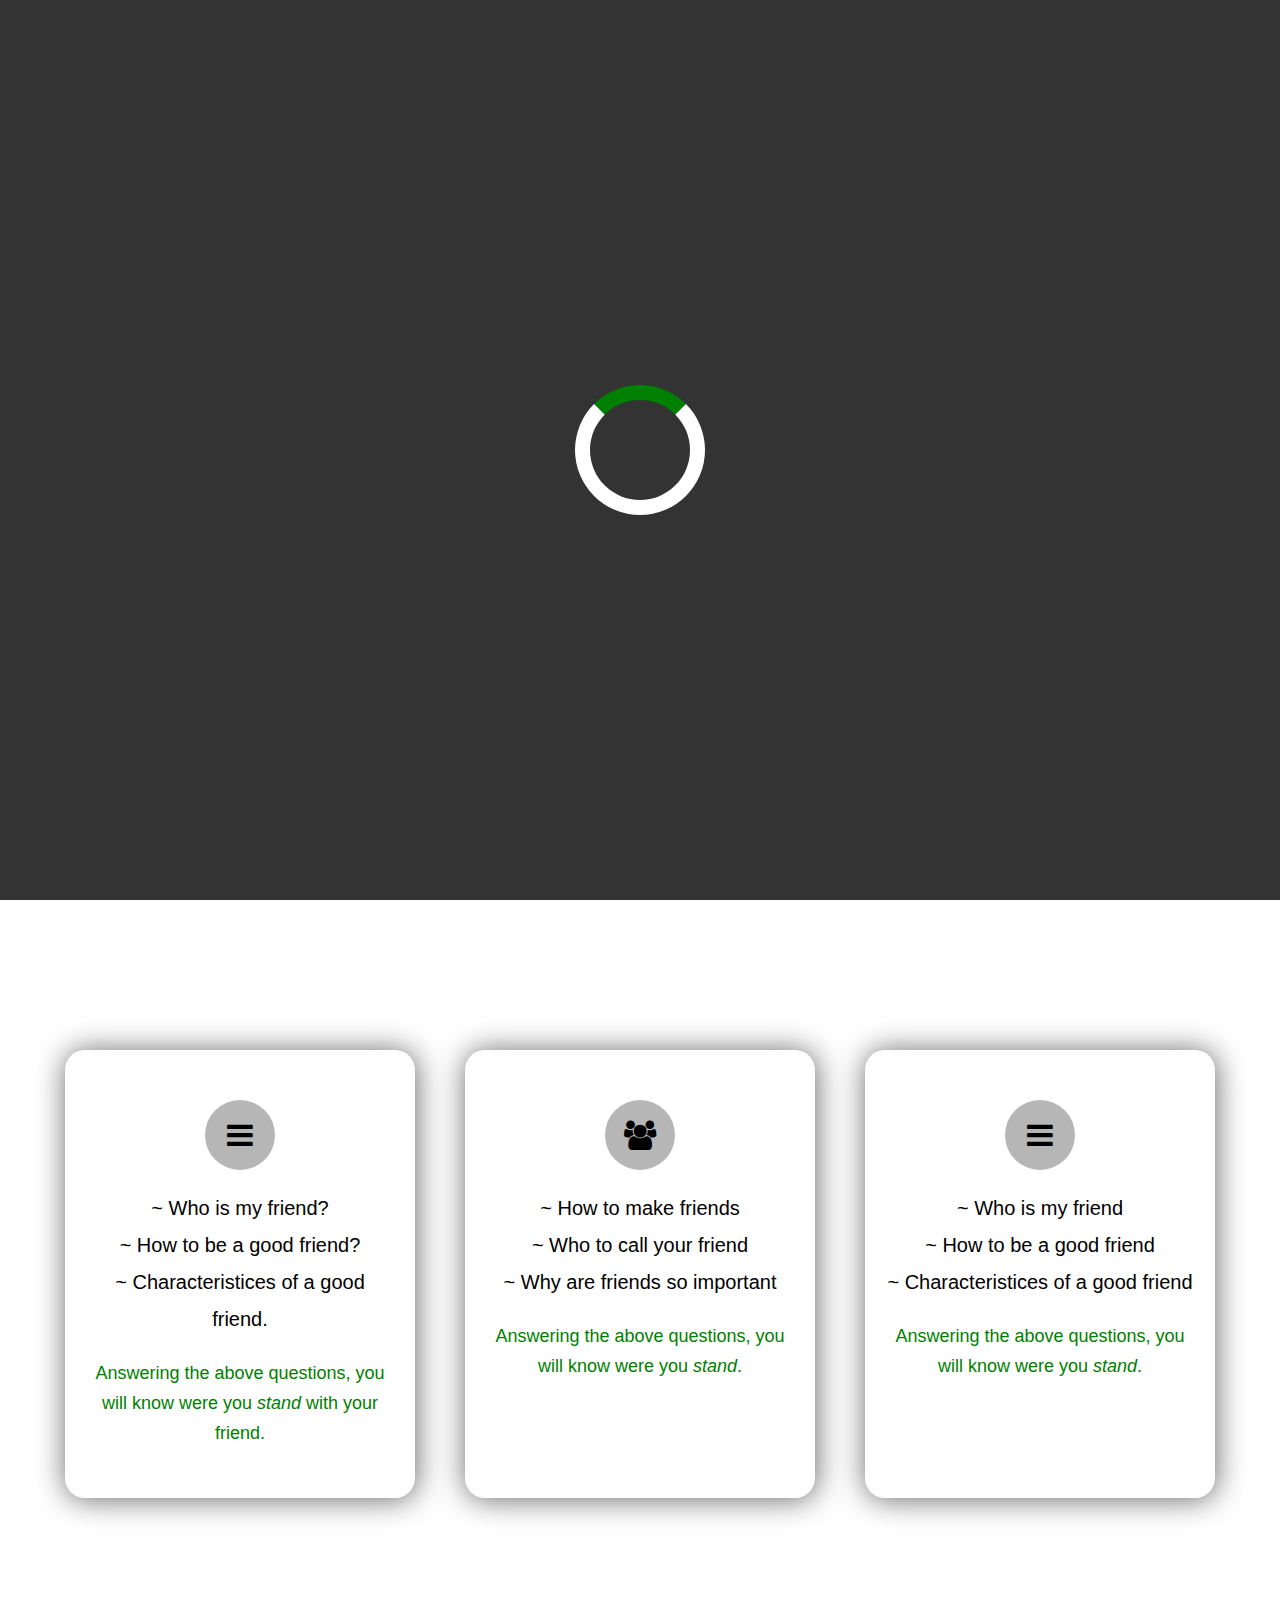
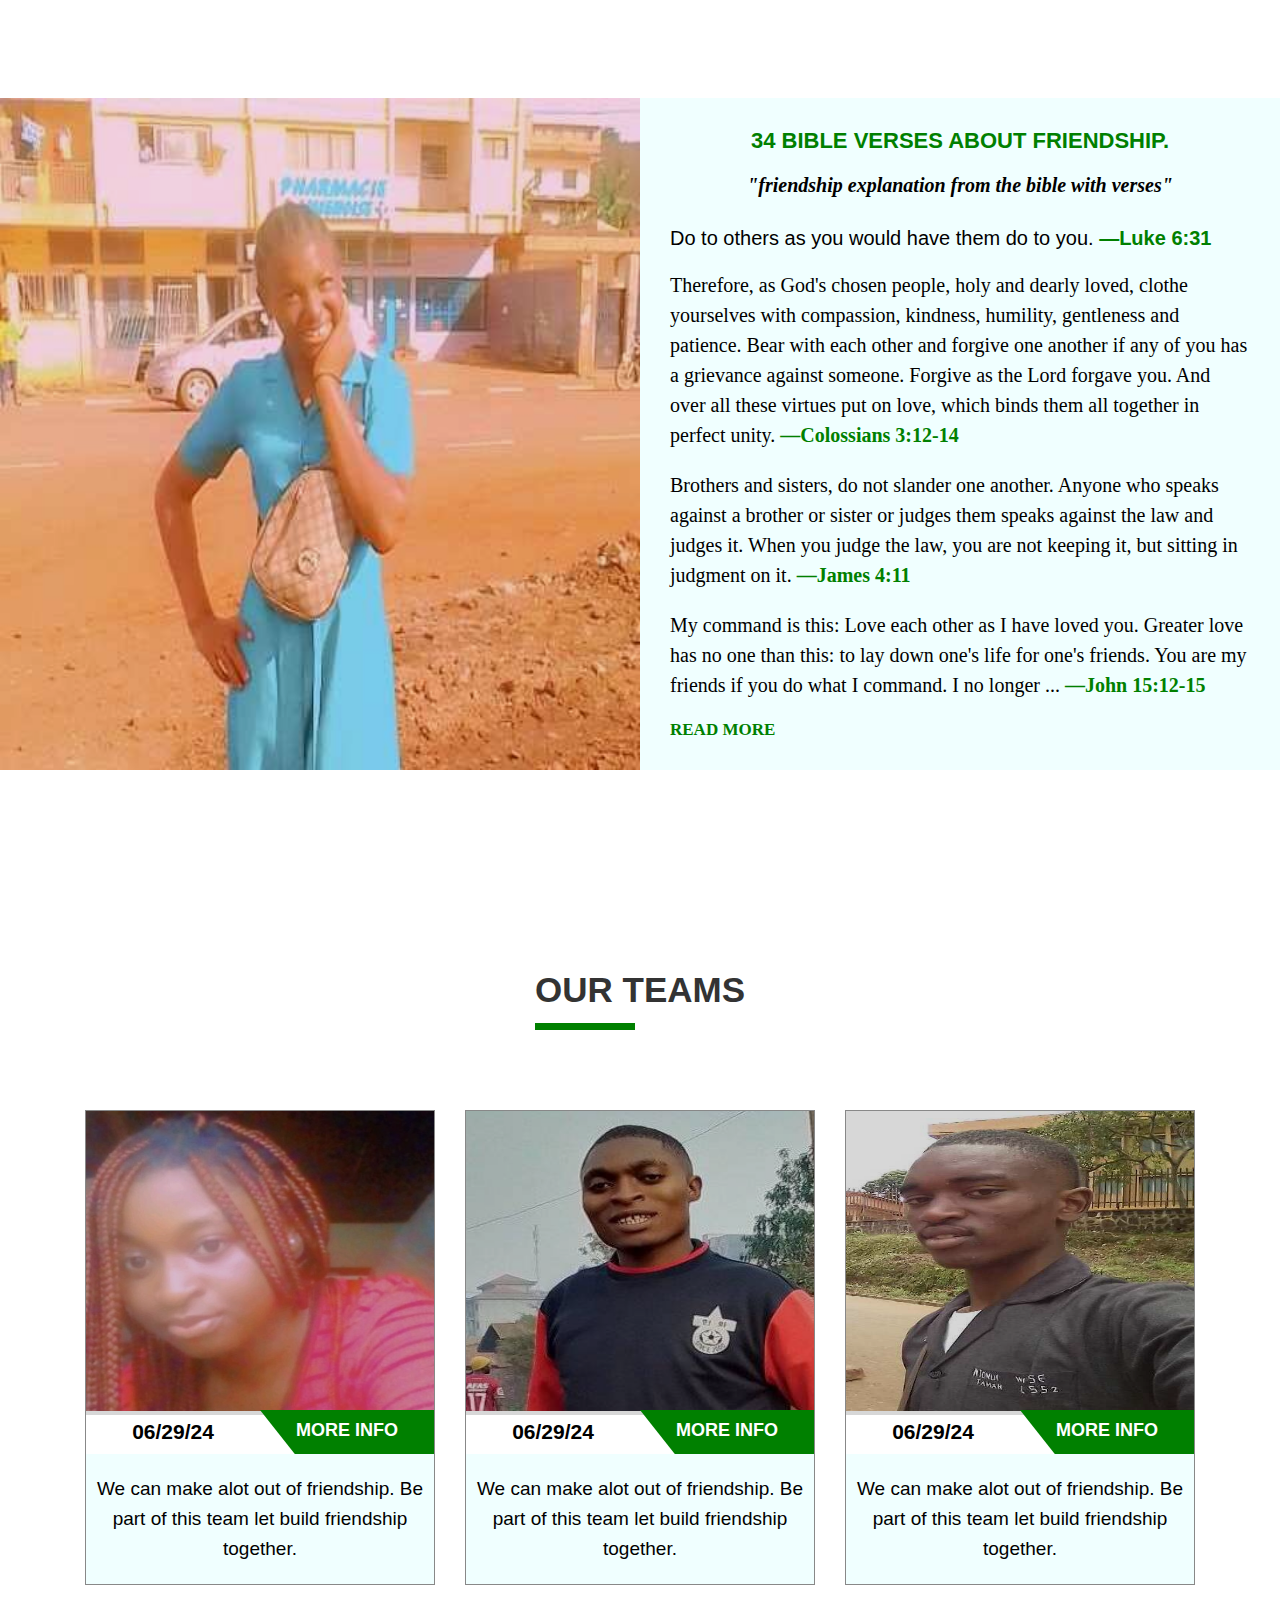
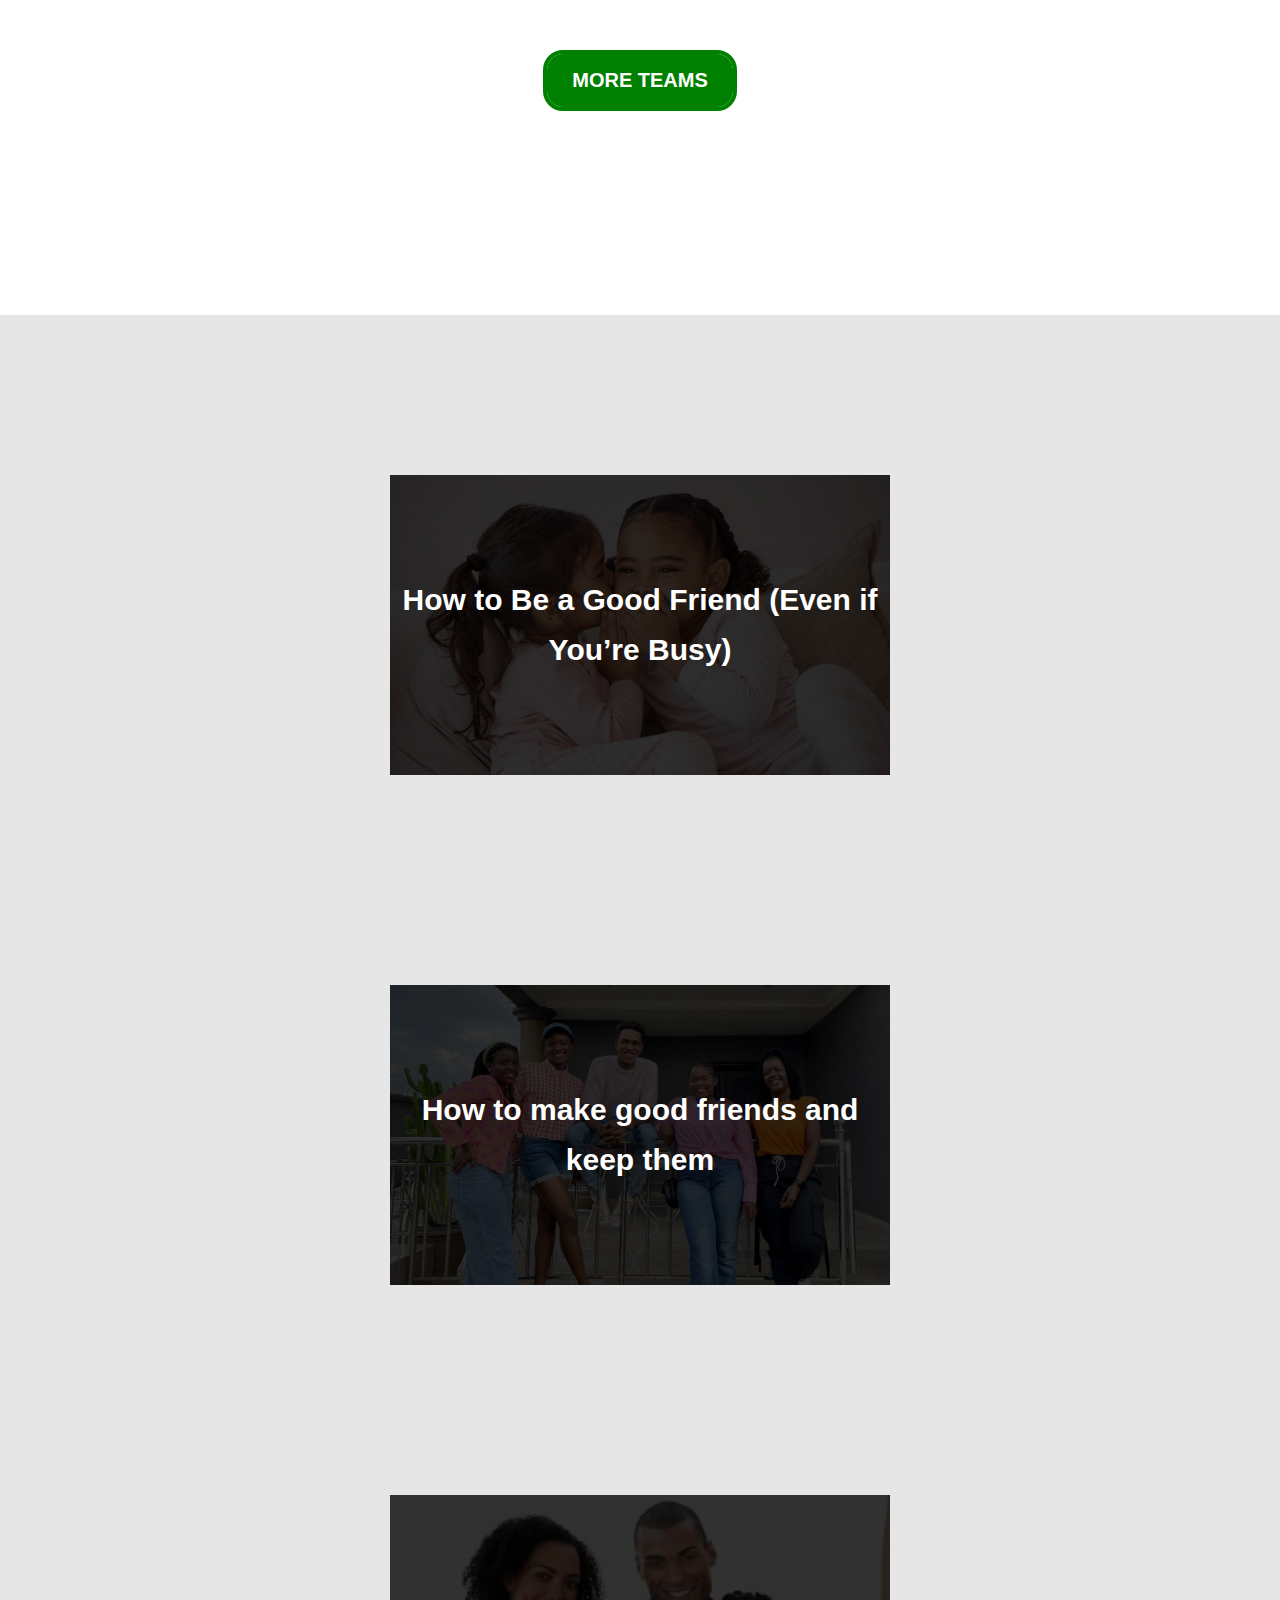
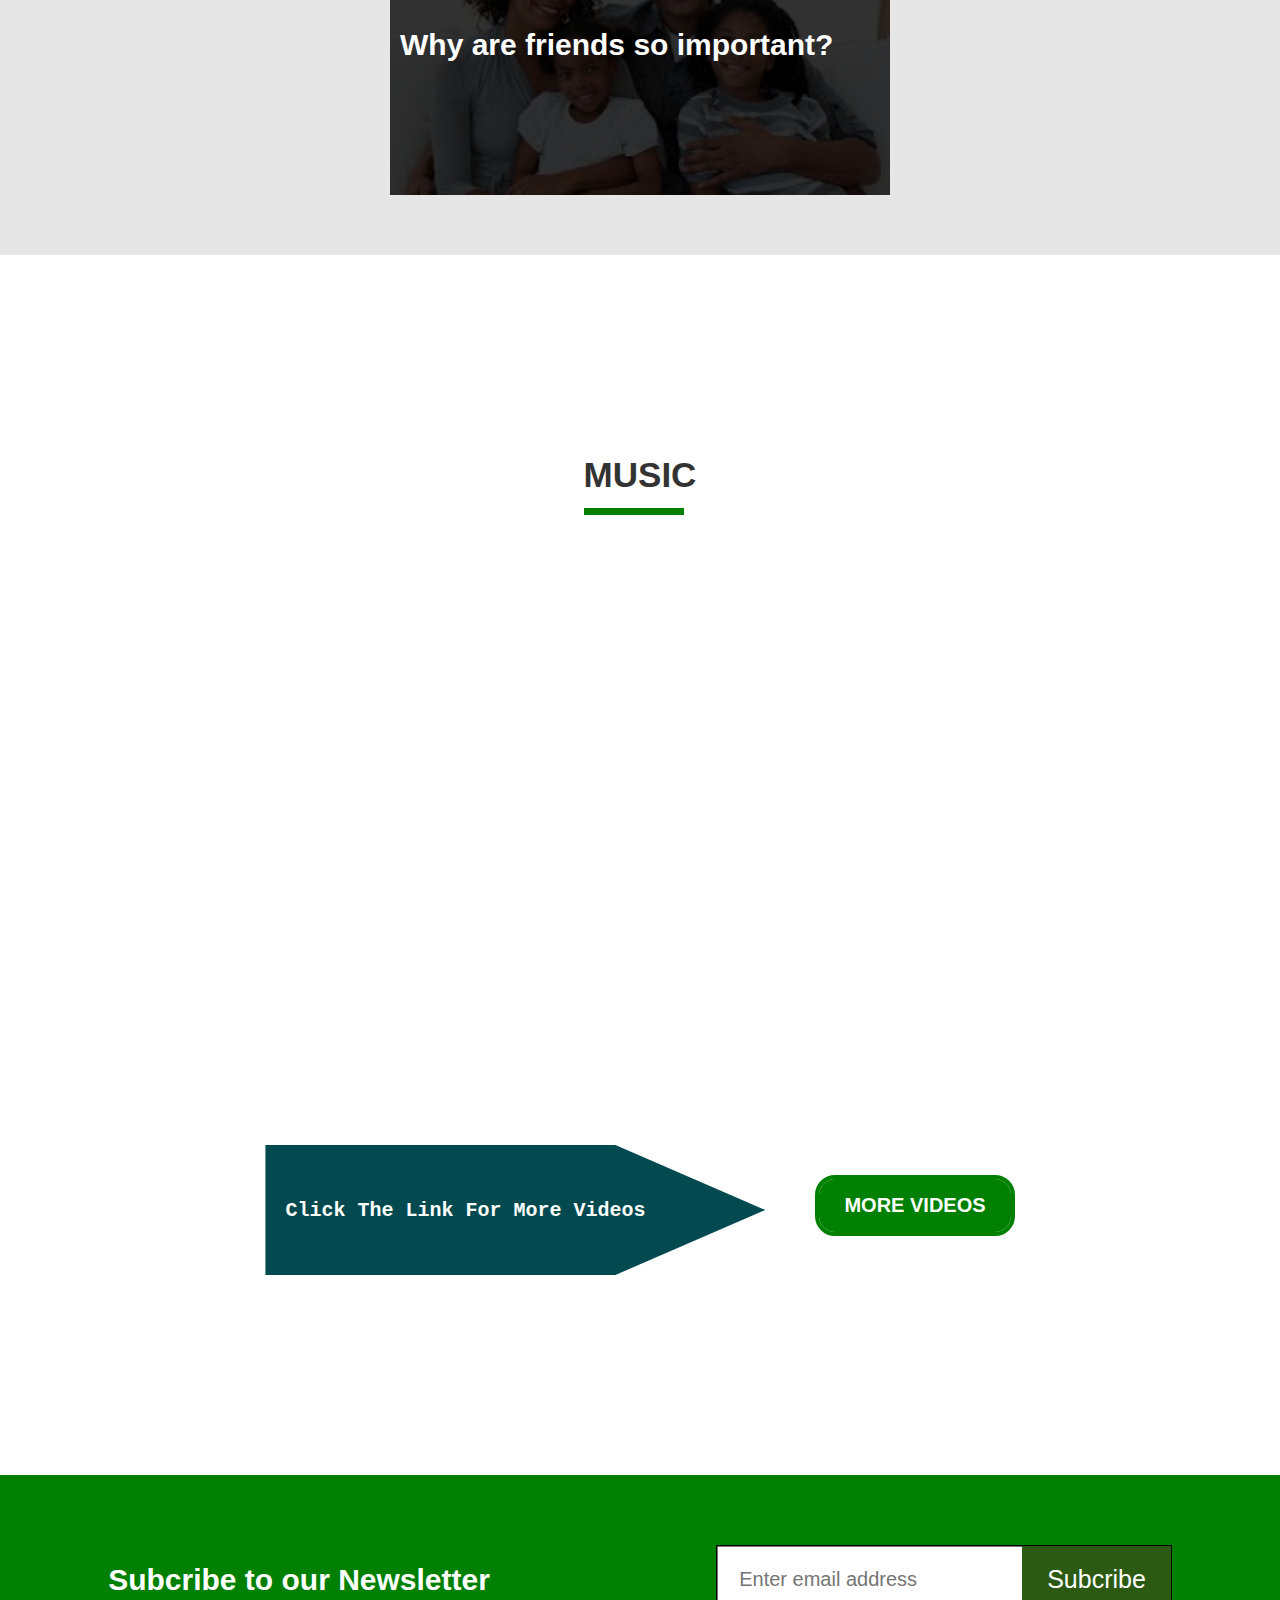
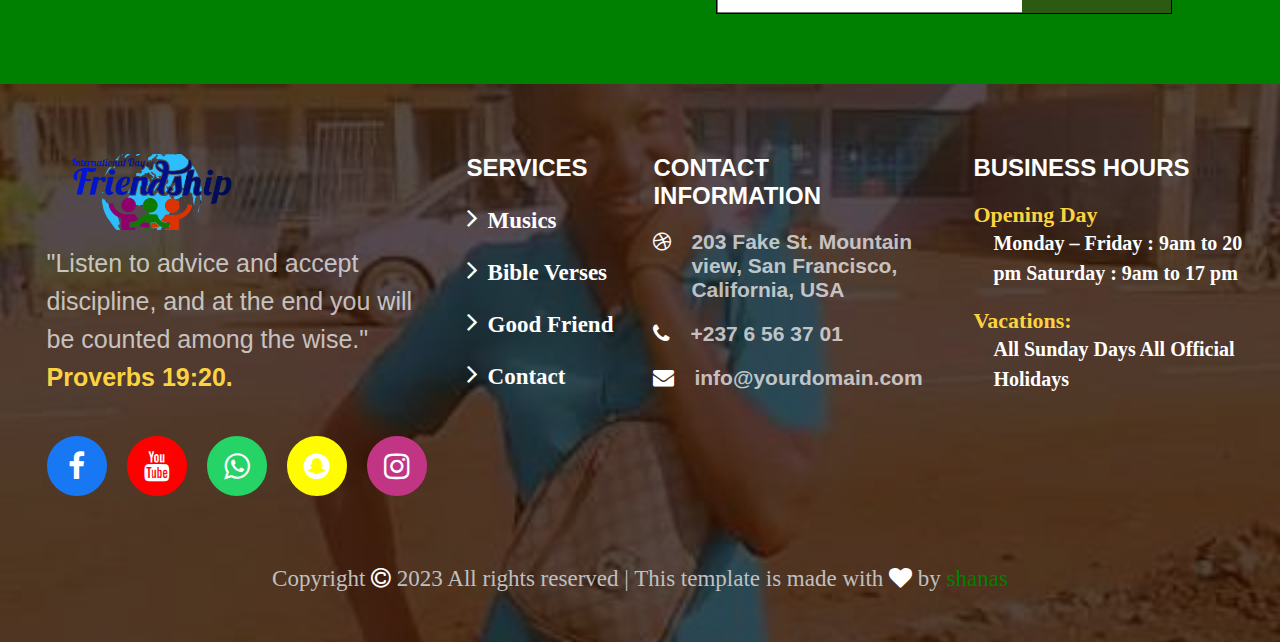
==== commit ed86a036: "adding the rating section to pages and script" ====
--- a/index.html
+++ b/index.html
@@ -36,6 +36,7 @@
                             <li><a data-text="services" href="/music-page.html">musics</a></li>
                             <li><a data-text="about" href="">about</a></li>
                             <li><a data-text="blog" href="">blog</a></li>
+                            <li><a href="" id="rate">rate</a></li>
                         </ul>
                     </nav>
                 </div>
@@ -108,7 +109,7 @@
                                 ~ Who to call your friend
                             </p>
                             <p>
-                                ~ Characteristices of a good friend
+                                ~ Why are friends so important
                             </p>
                         </div>
                         <div class="content-end-text">
@@ -345,7 +346,7 @@
                 <div class="frind-detail-content fdc-margin">
                     <div class="friend-detail-top fdc-background-image1">
                         <p>
-                            How to Be a Good Friend (Even if You’re Busy)
+                            How to make good friends and keep them
                         </p>
                     </div>
 
@@ -369,7 +370,7 @@
                 <div class="frind-detail-content">
                     <div class="friend-detail-top fdc-background-image2">
                         <p>
-                            How to Be a Good Friend (Even if You’re Busy)
+                            Why are friends so important?
                         </p>
                     </div>
 
@@ -422,6 +423,61 @@
 
 
         <section>
+            <div class="rate-container">
+                <div class="rate">
+                    <div class="rate-icon-text">
+                        <div class="rate-icon">
+                            <i class="fa fa-info-circle"></i>
+                        </div>
+
+                        <div class="rate-text">
+                            <p>
+                                What do you say about my web site
+                            </p>
+                            <p>
+                                Please, rate me
+                            </p>
+                        </div>
+                    </div>
+                    <div class="rate-content">
+                        <input type="radio" id="star5" name="rate" data-idx = "0" hidden>
+                        <!-- <label for="star5"><i class="fa fa-star-o"></i> <span>very dissatisfied</span> </label> -->
+                        <label for="star5"><span>i love it</span> </label>
+        
+                        <input type="radio" id="star4" name="rate" data-idx = "1" hidden>
+                        <!-- <label for="star4"><i class="fa fa-star-o"></i> <span>dissatisfied</span> </label> -->
+                        <label for="star4"><span>i like it</span> </label>
+        
+                        <input type="radio" id="star3" name="rate" data-idx = "2" hidden>
+                        <!-- <label for="star3"><i class="fa fa-star-o"></i> <span>neutral</span> </label> -->
+                        <label for="star3"><span>it's good</span> </label>
+        
+                        <input type="radio" id="star2" name="rate" data-idx = "3" hidden>
+                        <!-- <label for="star2"><i class="fa fa-star-o"></i> <span>somewhat satisfied</span> </label> -->
+                        <label for="star2"><span>i don't like it</span> </label>
+        
+                        <input type="radio" id="star1" name="rate" data-idx = "4" hidden>
+                        <!-- <label for="star1"><i class="fa fa-star-o"></i> <span>very satisfied</span> </label> -->
+                        <label for="star1"><span>i hate it</span> </label>
+                    </div>
+
+                    <div class="rate-latter">
+                        <div class="rate-btn change-mar">
+                            <a href="" id="rate-btn">rate</a>
+                        </div>
+                        <div class="rate-btn latter-btn">
+                            <a href="" id="rate-latter">latter</a>
+                        </div>
+                    </div>
+                </div>
+
+                <div class="rate-layer"></div>
+            </div>
+        </section>
+
+
+
+        <section>
             <div class="footer">
                 <div class="subscribe-container">
                     <div class="subscribe-text">
--- a/styles/main_styles.css
+++ b/styles/main_styles.css
@@ -8,6 +8,10 @@
 img {
     margin: 0;
     padding: 0;
+}
+
+abbr {
+    text-decoration: none;
 }
 
 :root {
@@ -159,7 +163,7 @@
     }
     .nav-bar nav ul li {
         display: block;
-        margin: 30px 0;
+        margin: 25px 0;
     }
     .nav-bar nav ul li a {
         color: white;
@@ -177,6 +181,12 @@
     }
     #check:checked ~ label #close {
         display: block;
+    }
+}
+
+@media (max-width: 967px) {
+    .nav-bar nav ul li a {
+        font-size: 18px;
     }
 }
 
@@ -587,7 +597,6 @@
     .friend-expland-content.fec-margin {
         margin: 50px 0;
     }
-    .content-text {}
 }
 @media (max-width: 500px) {
     .friend-expland-content {
@@ -1212,6 +1221,219 @@
 
 
 
+/* rating section */
+.rate-container {
+    width: 100vw;
+    height: 100vh;
+    display: flex;
+    justify-content: center;
+    align-items: center;
+    z-index: 1000;
+    position: absolute;
+    top: 0;
+    left: 0;
+}
+.rate {
+    background-color: #ddd;
+    position: absolute;
+    top: 50%;
+    left: 50%;
+    transform: translate(-50% , -50%);
+    width: 450px;
+    height: 500px;
+    z-index: 10000;
+    padding: 40px 0;
+    border-radius: 10px;
+    border-top-left-radius: 20px;
+    border-top-right-radius: 20px;
+}
+.rate-content {
+    position: absolute;
+    top: 50%;
+    left: 20%;
+    /* width: 100%; */
+}
+
+.rate span {
+    text-transform: capitalize;
+    font-size: 25px;
+    font-family: 'Lucida Sans', 'Lucida Sans Regular', 'Lucida Grande', 'Lucida Sans Unicode', Geneva, Verdana, sans-serif;
+    font-weight: 700;
+    position: absolute;
+    top: 55%;
+    left: 50%;
+    transform: translateX(-50%);
+    white-space: nowrap;
+    margin-top: 30px;
+    display: none;
+}
+
+.rate input {
+    display: none;
+}
+
+.rate label {
+    float: right;
+    font-size: 3rem;
+    cursor: pointer;
+}
+.rate label::before {
+    content: '\2606';
+    padding-bottom: 8px;
+    display: inline-block;
+    transition: 0.2s;
+    font-size: 4rem;
+    font-weight: 500;
+}
+
+.rate label:hover span {
+    display: block;
+}
+
+.rate input:checked ~ label::before {
+    content: '\2605';
+    color: green;
+    transform: rotate(.2turn);
+    transition-delay: calc(0.1 * attr(data-idx integer));
+}
+
+.rate-btn {
+    margin-top: 150px;
+}
+.rate-latter {
+    display: flex;
+    justify-content: space-between;
+}
+
+.latter-btn a {
+    margin-left: 110px;
+}
+.change-mar a {
+    margin-left: -120px;
+}
+
+.rate-btn a {
+    text-transform: uppercase;
+    text-decoration: none;
+    position: absolute;
+    bottom: 20px;
+    left: 50%;
+    transform: translateX(-50%);
+    font-family: Verdana, Geneva, Tahoma, sans-serif;
+    font-weight: 700;
+    border: 3px solid green;
+    padding: 20px 75px;
+    border-radius: 10px;
+    color: green;
+    overflow: hidden;
+}
+.rate-btn a:hover {
+    cursor: pointer;
+    color: white;
+}
+.rate-btn a::after {
+    content: '';
+    background-color: green;
+    width: 100%;
+    height: 100%;
+    position: absolute;
+    top: 0;
+    left: 0;
+    transform: translateX(-100%);
+    opacity: 0;
+    z-index: -1;
+    transition: 0.5s;
+}
+.rate-btn a:hover::after {
+    transform: translateX(0);
+    opacity: 1;
+}
+
+.rate-icon-text {
+    display: flex;
+    flex-direction: column;
+    align-items: center;
+}
+.rate-icon i {
+    color: green;
+    font-size: 30px;
+    border: 2px solid green;
+    width: 50px;
+    height: 50px;
+    border-radius: 50%;
+    display: flex;
+    justify-content: center;
+    align-items: center;
+}
+.rate-text {
+    font-size: 20px;
+    font-family: 'Franklin Gothic Medium', 'Arial Narrow', Arial, sans-serif;
+    font-weight: 600;
+    margin-top: 30px;
+    text-align: center;
+    line-height: 30px;
+}
+
+.rate-layer {
+    background-color: rgba(0, 0, 0, 0.863);
+    width: 100vw;
+    height: 100vh;
+    position: absolute;
+    top: 0;
+    left: 0;
+    z-index: 100;
+    filter: blur(100px);
+} 
+
+.rate--remove {
+    display: none;
+}
+.rate--hidden {
+    top: -50%;
+    left: -50%;
+    transform: translate(-50% , -50%);
+    opacity: 0;
+}
+.rate--bring {
+    top: 50%;
+    left: 50%;
+    transform: translate(-50% , -50%);
+    opacity: 1;
+    transition: 0.2s;
+}
+
+@media (max-width: 490px) {
+    .rate {
+        width: 100%;
+    }
+    .rate-icon-text {
+        padding: 0 10px;
+    }
+    .rate-btn a {
+        padding: 20px 50px;
+    }
+    #rate-latter {
+        margin-left: 90px;
+    }
+    #rate-btn {
+        margin-left: -90px;
+    }
+}
+
+@media (max-width: 430px) {
+    .rate-content {
+        margin-left: -25px;
+    }
+}
+@media (max-width: 365px) {
+    .rate-content {
+        margin-left: -45px;
+    }
+}
+
+
+
+
 
 .subscribe-container {
     background-color: var(--primary_color);
